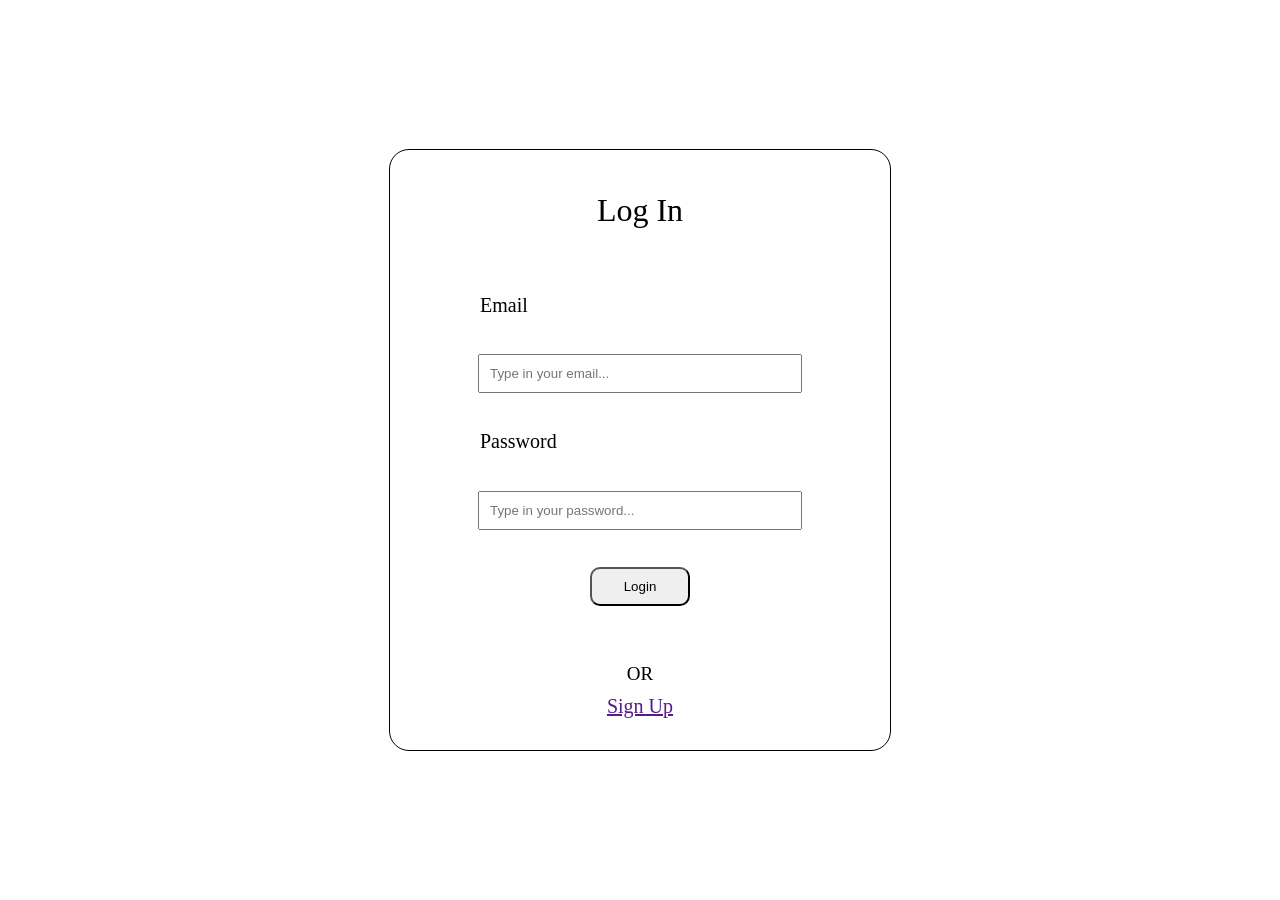
==== code/index.html @ 02879048 "login box created." ====
<!DOCTYPE html>
<html lang="en">
  <head>
    <meta charset="UTF-8">
    <meta name="viewport" content="width=device-width, initial-scale=1.0">
    <meta http-equiv="X-UA-Compatible" content="ie=edge">
    <title>My Website</title>
    <link rel="stylesheet" href="./style.css">
    <link rel="icon" href="./favicon.ico" type="image/x-icon">
  </head>
  <body>
    <main>
    <div class="loginbox">
<div class="loginheadersect">
    <h1 class="loginheader">Log In</h1>
</div>
<div class="inputssect">
    <label for="email">Email</label>
<input name="email" class="emailinput" type="email" placeholder="Type in your email...">
    <label for="password">Password</label>
<input name="password" class="passwordinput" type="password" placeholder="Type in your password...">
<button class="loginbutton">Login</button>
</div>
<div class="diffoption">
    <p class="or">OR</p>
    <a class="signup" href="">Sign Up</a>
</div>
    </div>
    </main>
    <script src="index.js"></script>
  </body>
</html>
---- code/style.css ----
*{
margin: 0;
padding: 0;
}


body{
display: flex;
align-items: center;
justify-content: center;
height: 100vh;
}

.loginbox {
    width: 500px;
    height: 600px;
    border: 1px solid black;
    margin: 0 auto;
border-radius: 20px;
display: grid;
grid-template-rows: 20% 60% 20%; 
}

.loginheadersect {
    display: flex;
    align-items: center;
    justify-content: center;

}

.loginheader {
font-weight: lighter;
}

.inputssect {
    display: flex;
    flex-direction: column;
    row-gap: 30px;
    padding: 20px;
    justify-content: space-around;
}

input {
    padding: 10px;
    width: 300px;
     margin: 0 auto;
}

.loginbutton {
 padding: 10px;
    width: 100px;
    margin: 0 auto;
    border-radius: 10px;
}

label {
    padding-left: 70px;
    font-size: 20px;
}

.diffoption {
    display: flex;
    flex-direction: column;
    align-items: center;
justify-content: center;
row-gap: 10px
}

.signup {
    font-size: 20px;
}


.or {
    font-size: 19px;
}
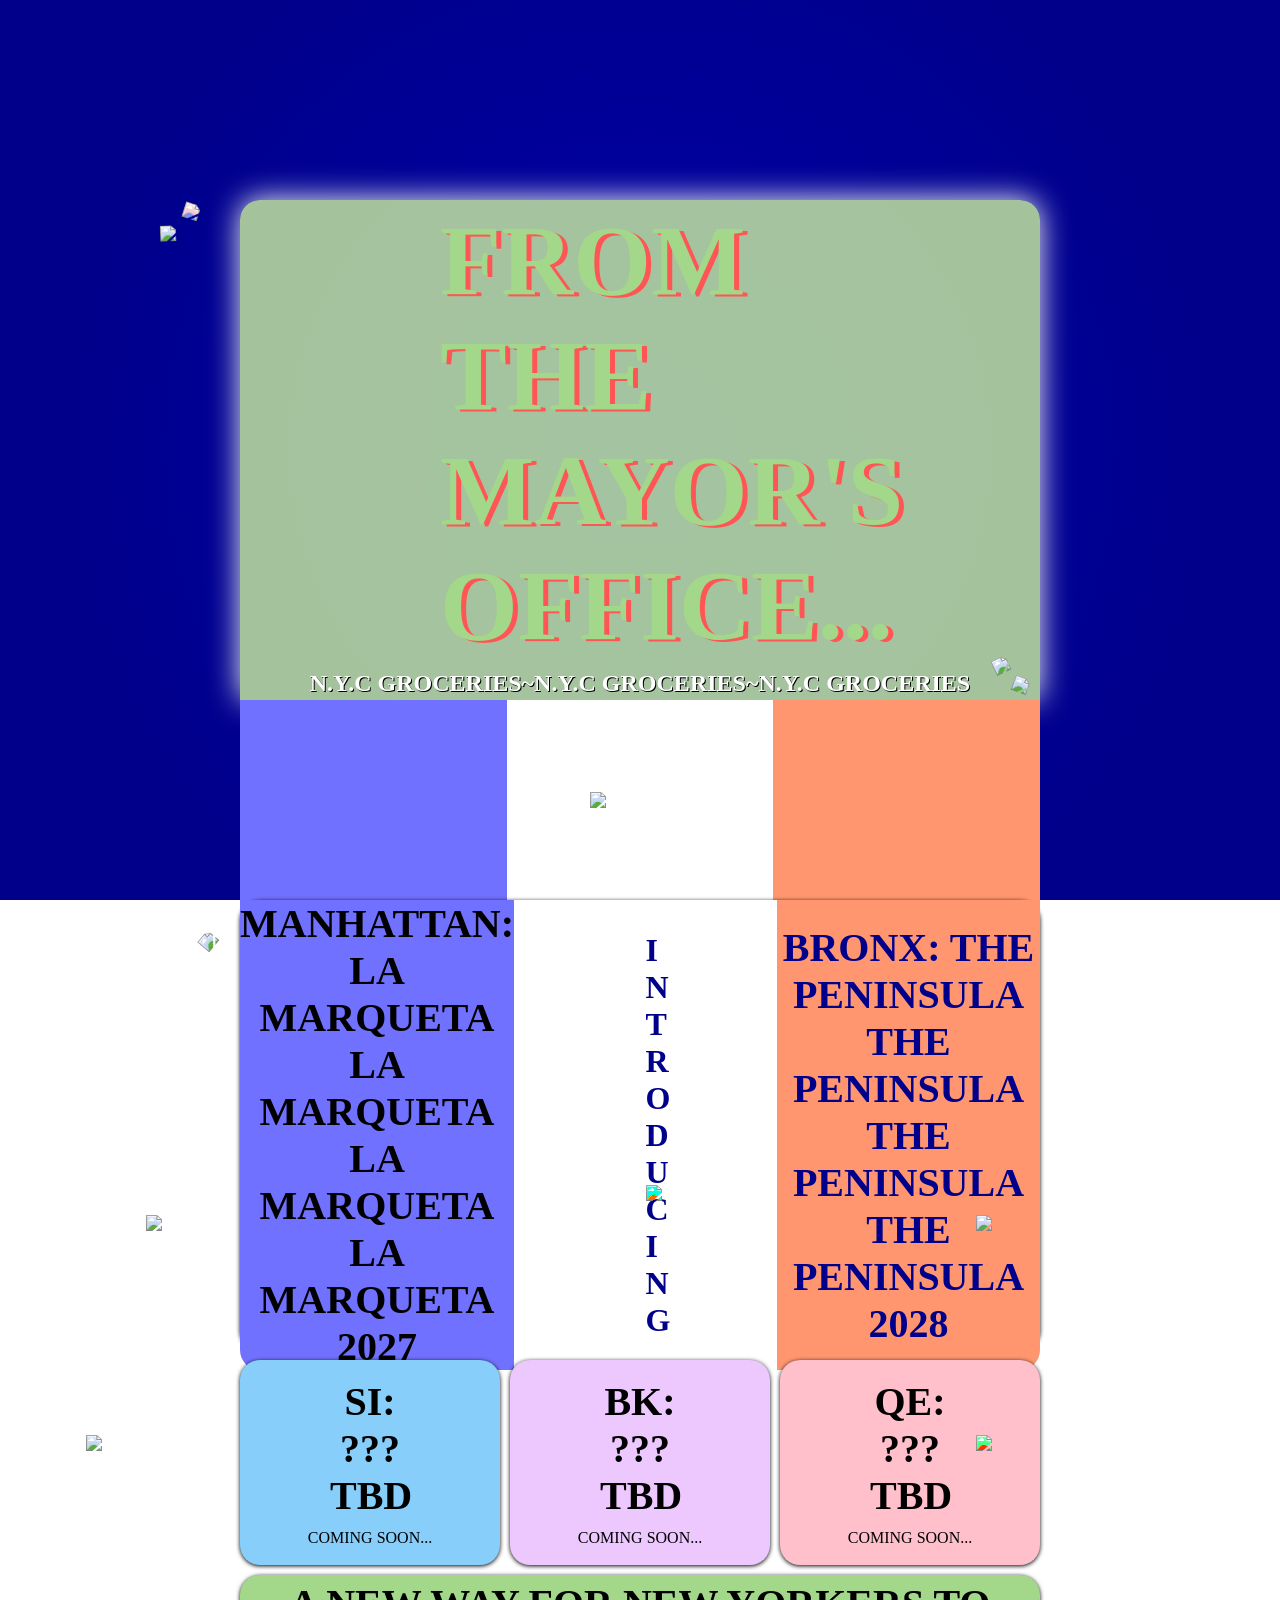
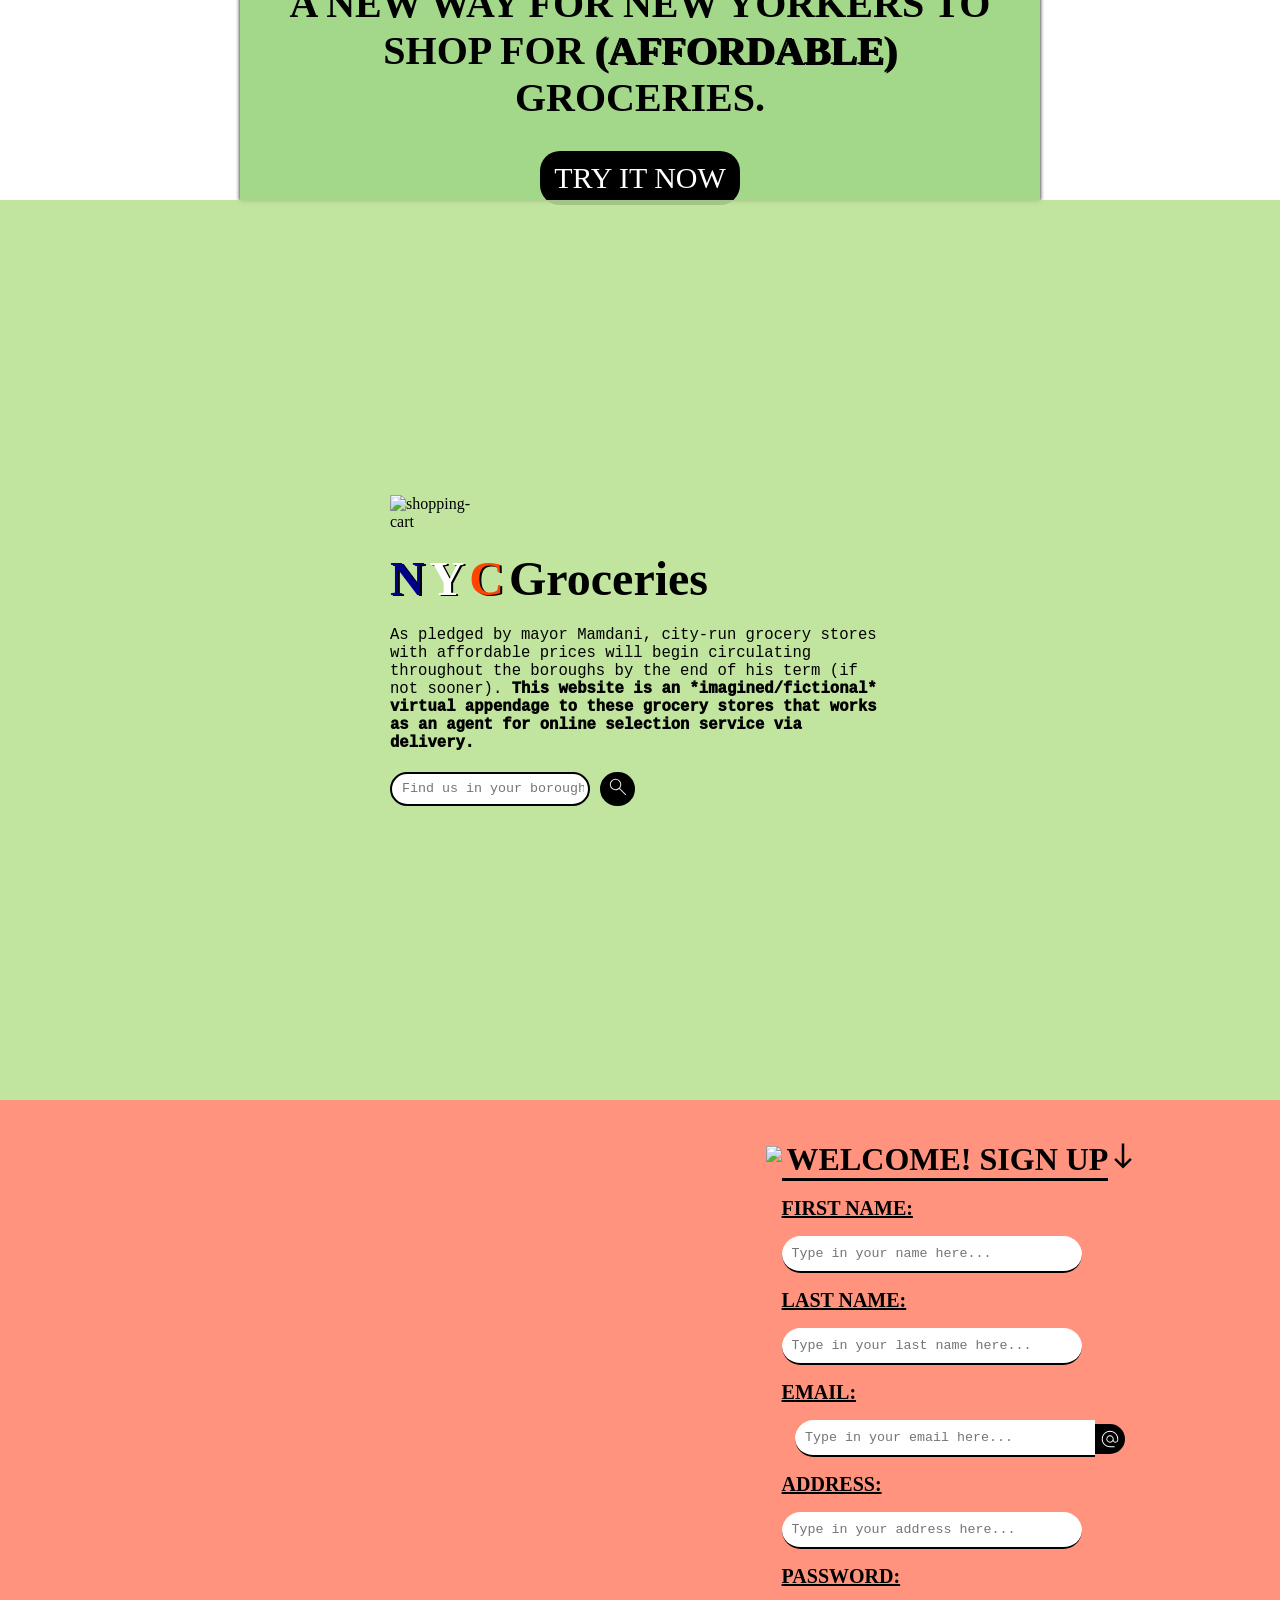
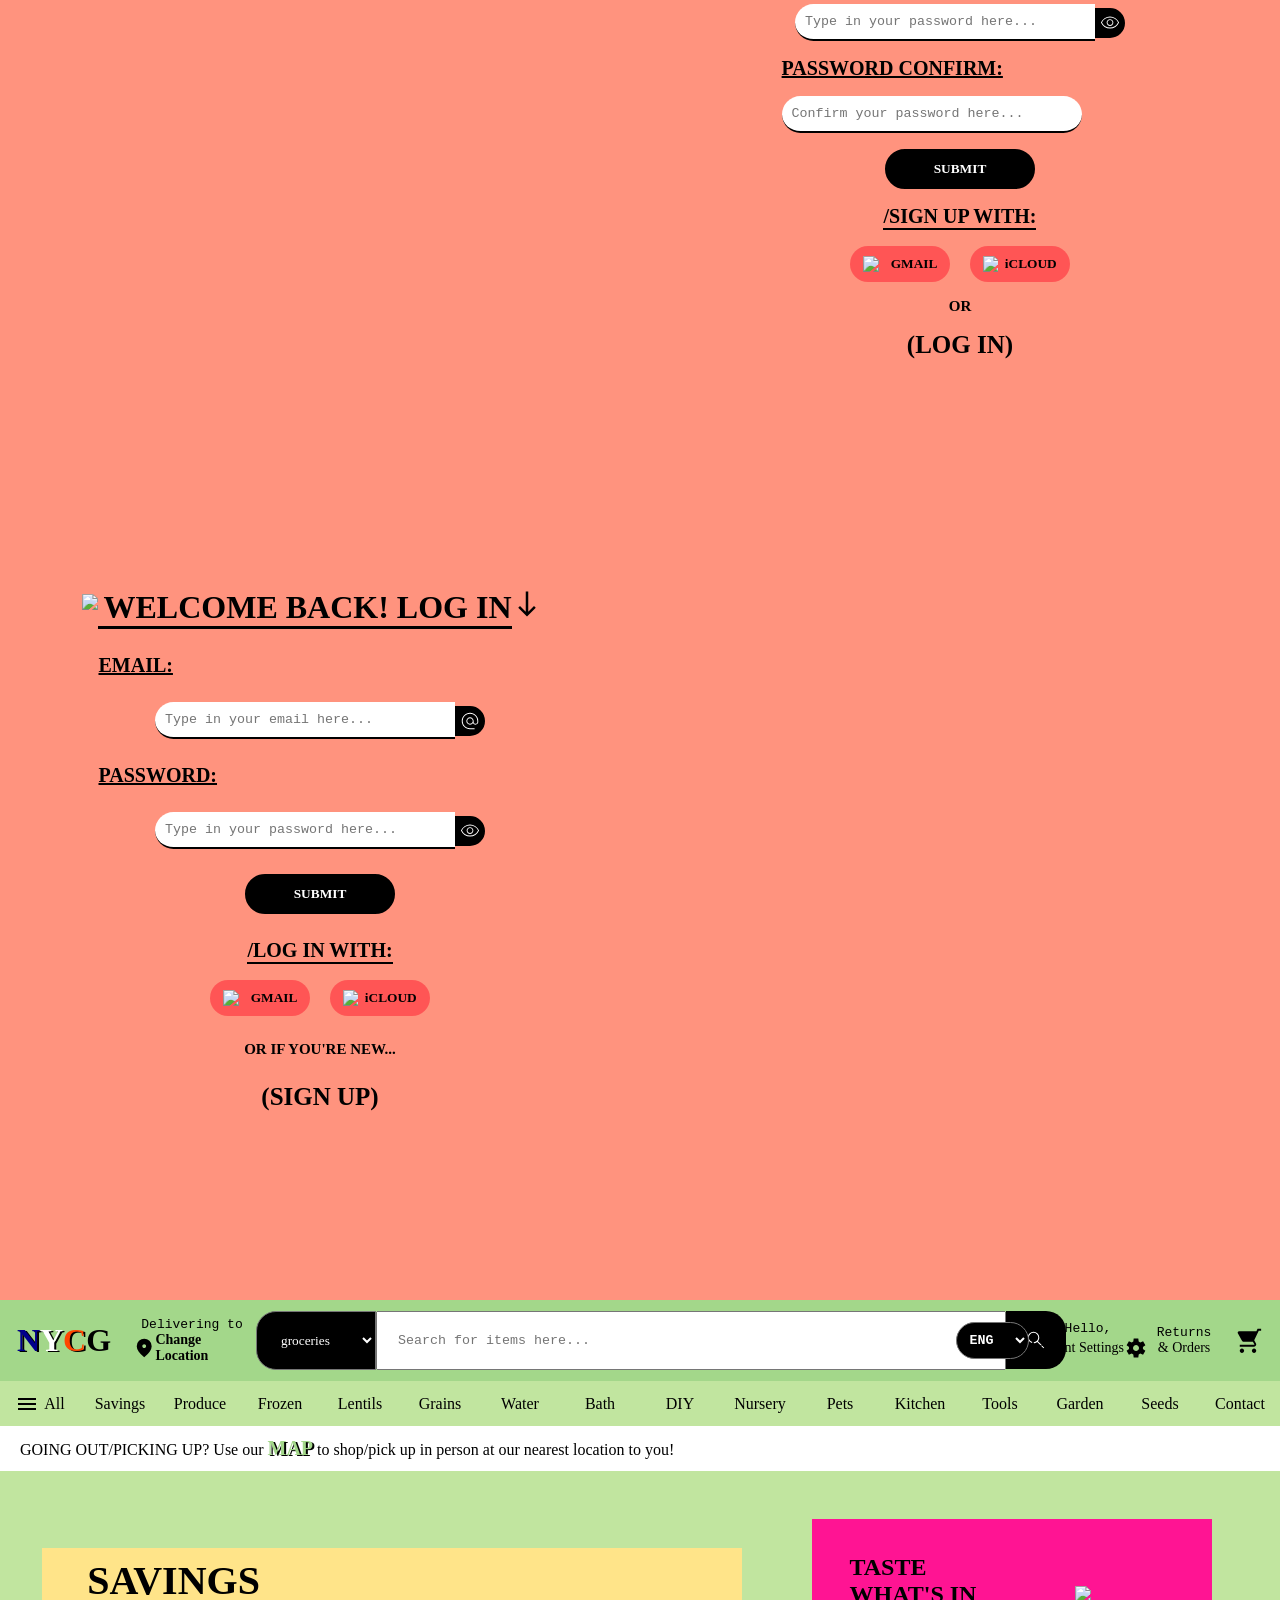
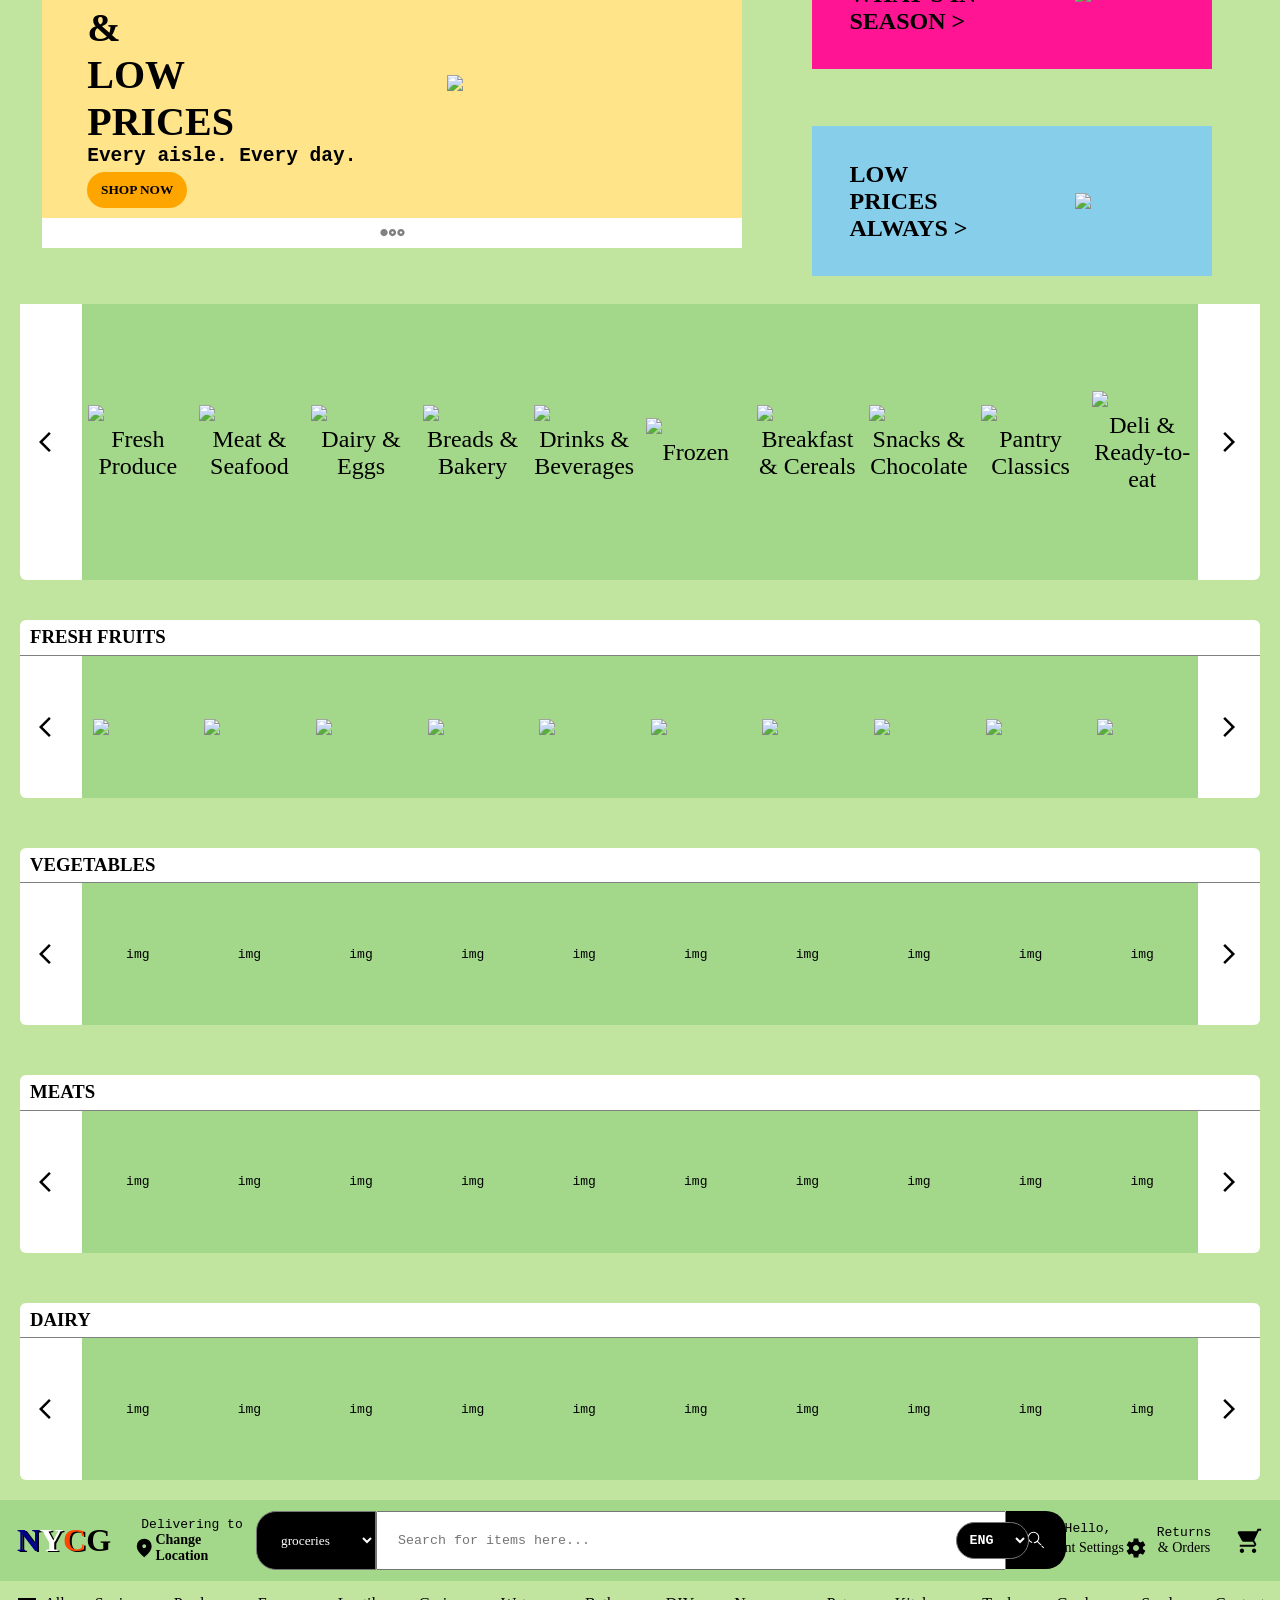
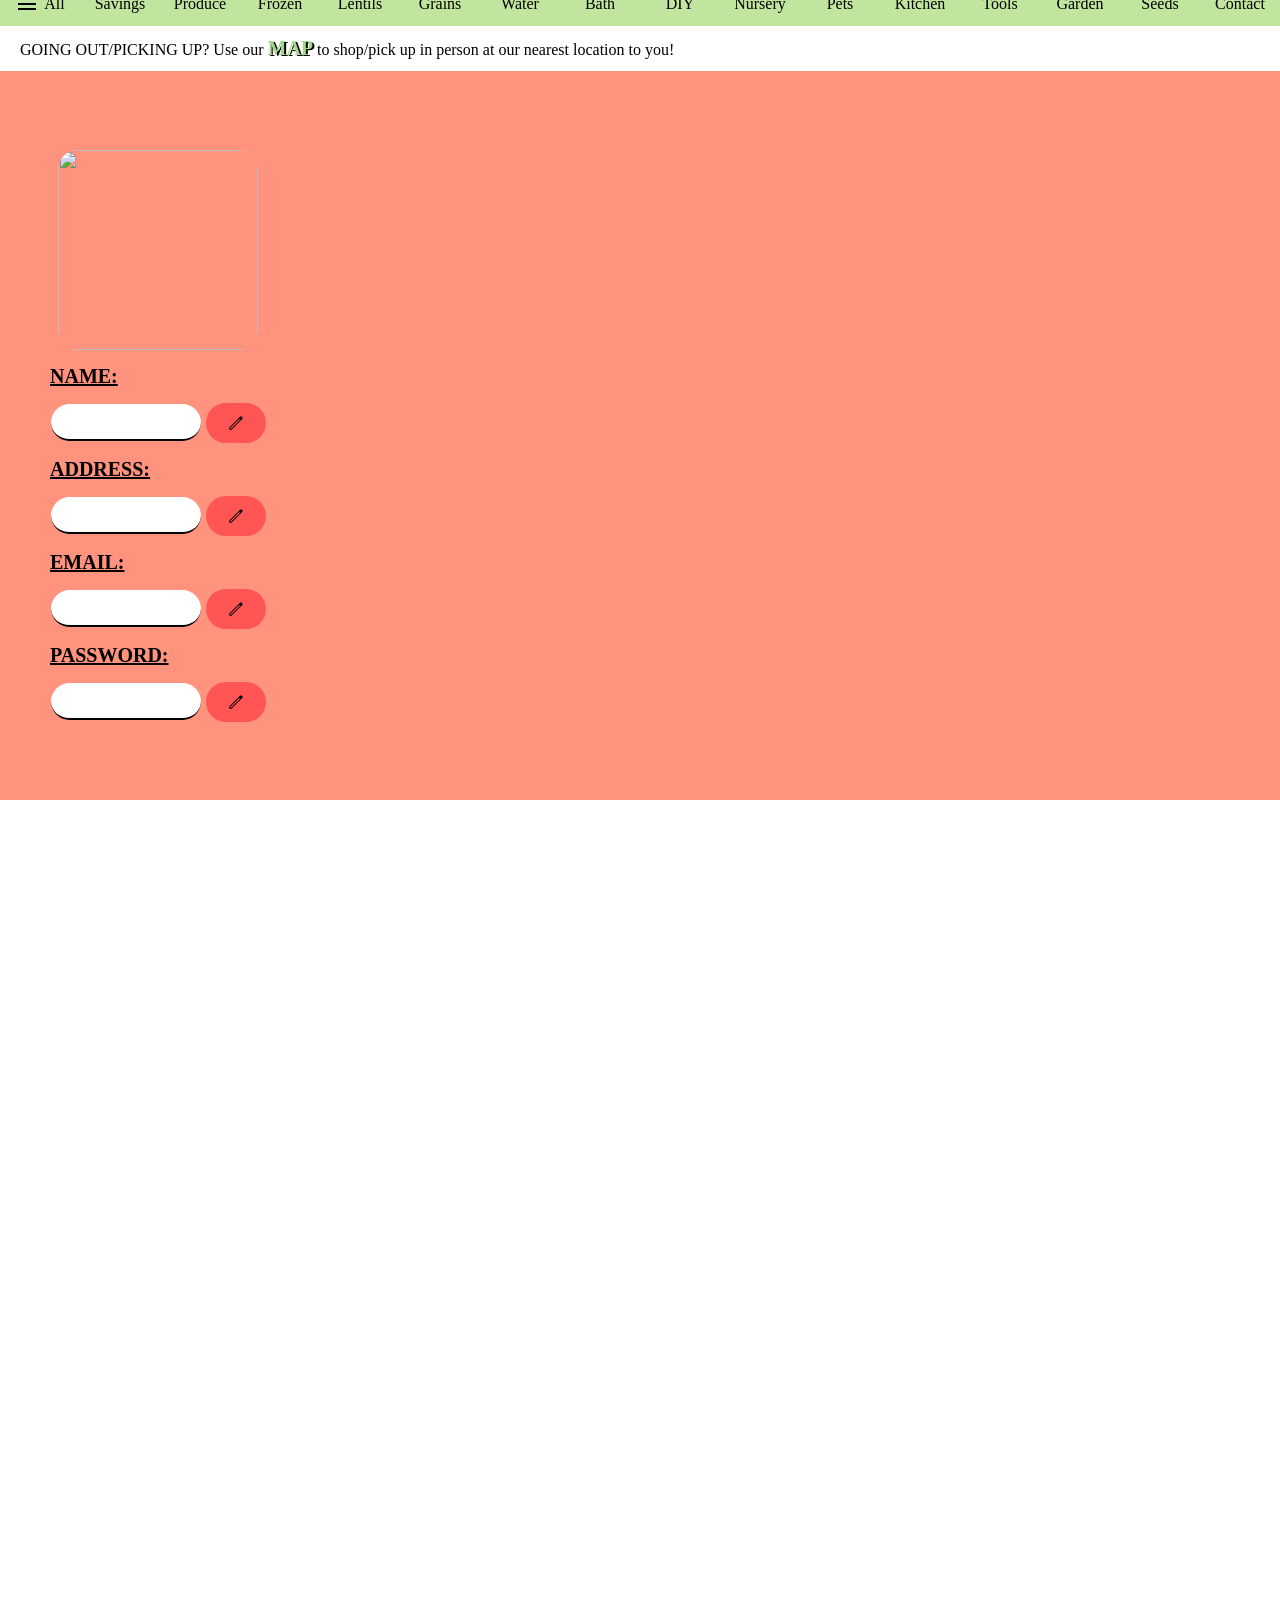
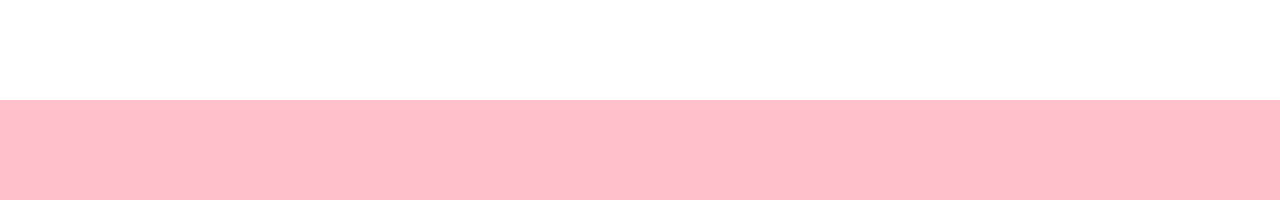
==== commit 04c1911c: "Add files via upload" ====
--- a/code/index.html
+++ b/code/index.html
@@ -1,33 +1,674 @@
-
-<!DOCTYPE html>
-<html lang="en">
-  <head>
-    <meta charset="UTF-8">
-    <meta name="viewport" content="width=device-width, initial-scale=1.0">
-    <meta http-equiv="X-UA-Compatible" content="ie=edge">
-    <title>My Website</title>
-    <link rel="stylesheet" href="./style.css">
-    <link rel="icon" href="./favicon.ico" type="image/x-icon">
-  </head>
-  <body>
-    <main>
-    <div class="loginbox">
-<div class="loginheadersect">
-    <h1 class="loginheader">Log In</h1>
-</div>
-<div class="inputssect">
-    <label for="email">Email</label>
-<input name="email" class="emailinput" type="email" placeholder="Type in your email...">
-    <label for="password">Password</label>
-<input name="password" class="passwordinput" type="password" placeholder="Type in your password...">
-<button class="loginbutton">Login</button>
-</div>
-<div class="diffoption">
-    <p class="or">OR</p>
-    <a class="signup" href="">Sign Up</a>
-</div>
-    </div>
-    </main>
-    <script src="index.js"></script>
-  </body>
-</html>+<!doctype html>
+<html lang="en">
+  <head>
+    <meta charset="UTF-8" />
+    <meta name="viewport" content="width=device-width, initial-scale=1.0" />
+    <meta http-equiv="X-UA-Compatible" content="ie=edge" />
+    <title>NYCGroceries</title>
+    <link rel="icon" type="image/x-icon" href="https://gallery.yopriceville.com/downloadfullsize/send/24280">
+    <link
+      href="https://api.mapbox.com/mapbox-gl-js/v3.20.0/mapbox-gl.css"
+      rel="stylesheet"
+    />
+    <script src="https://api.mapbox.com/mapbox-gl-js/v3.20.0/mapbox-gl.js"></script>
+    <link rel="stylesheet" href="./style.css" />
+    <link rel="icon" href="./favicon.ico" type="image/x-icon" />
+  </head>
+  <body>
+    <div class="landing-page">
+      <div class="stickers">
+      <img src="../assets/emp.png" class="empire">
+      <img src="../assets/stars.png" class="stars">
+            <img src="https://cdn11.bigcommerce.com/s-18e00/images/stencil/500x659/products/13212/25081/14821__66877.1761168335.png?c=2" class="keychain">
+      <img src="../assets/apple.png" class="apple">
+      </div>
+      <div class="basic-stuff">
+<h1 class="basic-stuff-header"> FROM THE MAYOR'S OFFICE...</h1>
+<h2 class="basic-stuff-subheader">N.Y.C GROCERIES~N.Y.C GROCERIES~N.Y.C GROCERIES</h2>
+</div>
+<div class="rainbow">
+  <div class="location1"></div>
+    <div class="location2">
+      <img class="seal" src="https://upload.wikimedia.org/wikipedia/commons/d/d2/Seal_of_NYC.png">
+    </div>
+      <div class="location3"></div>
+</div>
+    </div>
+
+    <div class="locations">
+<div class="locations-div">
+  <div class="toptoptop">
+    <div class="location1info">
+      <div class="location1star"><img src="../assets/star.png" class="sole-star1"></div>
+      <h1 class="lamarquetaheader">MANHATTAN: 
+        LA MARQUETA
+        LA MARQUETA
+        LA MARQUETA
+        LA MARQUETA
+        2027
+      </h1>
+    </div>
+    <div class="white-space">
+      <h1 class="introducinggg">
+        I
+        N
+        T
+        R
+        O
+        D
+        U
+        C
+        I
+        N
+        G
+      </h1>
+      <div class="boroughmaps">
+        <img src="../assets/manhattan.png" class="manhattan">
+        <img src="../assets/bronx.png" class="bronx">
+        <img src="../assets/brooklyn.png" class="brooklyn">
+        <img src="../assets/queens.png" class="queens">
+        <img src="../assets/staten.png" class="staten">
+       <!--- <img src="../assets/star.png" class="star">-->
+      </div>
+    </div>
+    <div class="location2info"><h1 class="peninsulaheader"> BRONX: 
+        THE PENINSULA
+        THE PENINSULA
+        THE PENINSULA
+        THE PENINSULA
+        2028
+      </h1></div>
+  </div>
+  <div class="bottombottombottom">
+    <div class="silocation"><h1 class="siheader">SI: 
+      ???
+      TBD</h1>
+    <p>COMING SOON...</p></div>
+    <div class="bklocation"><h1 class="bkheader">BK:
+      ???
+      TBD
+    </h1>
+  <p>COMING SOON...</p></div>
+    <div class="qulocation"><h1 class="quheader">QE:
+      ???
+      TBD
+    </h1>
+  <p>COMING SOON...</p></div>
+  </div>
+  <div class="fading-to-green">
+<h1 class="newway">A NEW WAY FOR NEW YORKERS TO SHOP FOR <span class="affordable">(AFFORDABLE)</span> GROCERIES.</h1>
+    <button class="mainkey">TRY IT NOW</button>
+  </div>
+</div>
+    </div>
+    <div class="intro">
+      <div class="intro-background">
+      <div class="intro-items">
+       <img alt="shopping-cart" src="https://gallery.yopriceville.com/downloadfullsize/send/24280" class="intro-image">
+        <h1 class="intro-header"><span class="span1">N</span><span class="span2">Y</span><span class="span3">C</span>Groceries</h1>
+        <p class="intro-paragraph">
+          As pledged by mayor Mamdani, city-run grocery stores with affordable prices  
+          will begin circulating throughout the boroughs by the end of his term (if not sooner). 
+         <b>This website
+          is an *imagined/fictional* virtual appendage to these grocery stores that works as an agent for 
+          online selection service via delivery.</b>
+        </p>
+        <div class="inputs">
+        <input class="city-search" type="text" placeholder="Find us in your borough..." />
+        <button type="submit" class="search-button"><svg class="search" xmlns="http://www.w3.org/2000/svg" height="24px" viewBox="0 -960 960 960" width="24px" fill="#e3e3e3"><path d="M779.38-153.85 528.92-404.31q-30 25.54-69 39.54t-78.38 14q-95.92 0-162.58-66.65-66.65-66.66-66.65-162.58 0-95.92 66.65-162.58 66.66-66.65 162.58-66.65 95.92 0 162.58 66.65 66.65 66.66 66.65 162.58 0 41.69-14.77 80.69t-38.77 66.69l250.46 250.47-28.31 28.3ZM381.54-390.77q79.61 0 134.42-54.81 54.81-54.8 54.81-134.42 0-79.62-54.81-134.42-54.81-54.81-134.42-54.81-79.62 0-134.42 54.81-54.81 54.8-54.81 134.42 0 79.62 54.81 134.42 54.8 54.81 134.42 54.81Z"/></svg></button>
+     </div>
+      </div>
+      </div>
+    </div>
+
+    <div class="login-signup">
+      <div class="slide-image1"></div>
+      <div class="login-container">
+        <form class="sign-up">
+          <div class="form-top">
+
+<div class="login-header-div">
+  <img src="../assets/star.png" class="sole-star">
+  <h1 class="signup-header">WELCOME! SIGN UP</h1>
+</div>
+
+<svg class="arrow" xmlns="http://www.w3.org/2000/svg" height="24px" viewBox="0 -960 960 960" width="24px" fill="#e3e3e3"><path d="M480-80 200-360l56-56 184 183v-647h80v647l184-184 56 57L480-80Z"/></svg></div>
+
+<label for="name">FIRST NAME:</label>
+<input class="nameinput" type="text" name="name" placeholder="Type in your name here...">
+
+<label for="last-name">LAST NAME:</label>
+<input class="lastnameinput" type="text" name="name" placeholder="Type in your last name here...">
+
+
+<label for="email">EMAIL:</label>
+
+<div class="password-box">
+<input class="emailinput" type="email" name="name" placeholder="Type in your email here...">
+
+<svg class="eye" xmlns="http://www.w3.org/2000/svg" height="24px" viewBox="0 -960 960 960" width="24px" fill="#e3e3e3"><path d="M480-120q-74.54 0-140.23-28.42-65.69-28.43-114.31-77.04-48.61-48.62-77.04-114.31Q120-405.46 120-480q0-74.54 28.42-140.23 28.43-65.69 77.04-114.31 48.62-48.61 114.31-77.04Q405.46-840 480-840q74.54 0 140.23 28.42 65.69 28.43 114.31 77.04 48.61 48.62 77.04 114.31Q840-554.54 840-480v39.54q0 50.54-34.73 85.5T720-320q-35.77 0-65.23-19.62-29.46-19.61-43.54-52.23-22.85 32.85-57.04 52.35T480-320q-66.85 0-113.42-46.58Q320-413.15 320-480t46.58-113.42Q413.15-640 480-640t113.42 46.58Q640-546.85 640-480v39.54q0 32.92 23.54 56.69Q687.08-360 720-360t56.46-23.77Q800-407.54 800-440.46V-480q0-134-93-227t-227-93q-134 0-227 93t-93 227q0 134 93 227t227 93h200v40H480Zm85-275q35-35 35-85t-35-85q-35-35-85-35t-85 35q-35 35-35 85t35 85q35 35 85 35t85-35Z"/></svg>
+</div>
+
+
+<label for="address">ADDRESS:</label>
+<input class="addressinput" type="address" name="address" placeholder="Type in your address here...">
+
+
+<label for="password">PASSWORD:</label>
+<div class="password-box">
+<input class="passwordinput" type="password" name="password" placeholder="Type in your password here...">
+
+<svg class="eye" xmlns="http://www.w3.org/2000/svg" height="24px" viewBox="0 -960 960 960" width="24px" fill="#e3e3e3"><path d="M583.65-396.53q42.5-42.68 42.5-103.65 0-60.97-42.68-103.47t-103.65-42.5q-60.97 0-103.47 42.68t-42.5 103.65q0 60.97 42.68 103.47t103.65 42.5q60.97 0 103.47-42.68ZM403.5-423.5Q372-455 372-500t31.5-76.5Q435-608 480-608t76.5 31.5Q588-545 588-500t-31.5 76.5Q525-392 480-392t-76.5-31.5ZM243.23-310.73Q136.31-381.46 83.08-500q53.23-118.54 160.04-189.27T479.89-760q129.96 0 236.88 70.73Q823.69-618.54 876.92-500q-53.23 118.54-160.04 189.27T480.11-240q-129.96 0-236.88-70.73ZM480-500Zm207.5 160.5Q782-399 832-500q-50-101-144.5-160.5T480-720q-113 0-207.5 59.5T128-500q50 101 144.5 160.5T480-280q113 0 207.5-59.5Z"/></svg>
+</div>
+
+<label for="password">PASSWORD CONFIRM:</label>
+<input class="passwordconfirminput" type="password" name="password" placeholder="Confirm your password here...">
+
+<button class="submit-button">SUBMIT</button>
+
+<div class="signup-with">
+  <h3 class="signup-with-header">/SIGN UP WITH:</h3>
+  <div class="signup-options">
+    <button class="gmail"><img src="https://upload.wikimedia.org/wikipedia/commons/thumb/7/7e/Gmail_icon_%282020%29.svg/1280px-Gmail_icon_%282020%29.svg.png?_=20221017173631" class="gmail-icon"> GMAIL</button>
+  <button class="icloud"><img src="https://upload.wikimedia.org/wikipedia/commons/f/fa/Apple_logo_black.svg" class="icloud-icon"> iCLOUD</button></div>
+</div>
+
+<h2 class="other">OR</h2>
+<a class="loginoption">(LOG IN)</a>
+
+        </form>
+    </div>
+    </div>
+
+<div class="login-screen">
+     <div class="login-container">
+        <form class="loginform">
+          <div class="form-top">
+            <div class="login-header-div">
+              <img src="../assets/star.png" class="sole-star">
+<h1 class="signup-header">WELCOME BACK! LOG IN</h1>
+</div>
+
+
+<svg class="arrow" xmlns="http://www.w3.org/2000/svg" height="24px" viewBox="0 -960 960 960" width="24px" fill="#e3e3e3"><path d="M480-80 200-360l56-56 184 183v-647h80v647l184-184 56 57L480-80Z"/></svg></div>
+
+
+<label for="email">EMAIL:</label>
+
+<div class="password-box">
+<input class="emailinput" type="email" name="name" placeholder="Type in your email here...">
+
+<svg class="eye" xmlns="http://www.w3.org/2000/svg" height="24px" viewBox="0 -960 960 960" width="24px" fill="#e3e3e3"><path d="M480-120q-74.54 0-140.23-28.42-65.69-28.43-114.31-77.04-48.61-48.62-77.04-114.31Q120-405.46 120-480q0-74.54 28.42-140.23 28.43-65.69 77.04-114.31 48.62-48.61 114.31-77.04Q405.46-840 480-840q74.54 0 140.23 28.42 65.69 28.43 114.31 77.04 48.61 48.62 77.04 114.31Q840-554.54 840-480v39.54q0 50.54-34.73 85.5T720-320q-35.77 0-65.23-19.62-29.46-19.61-43.54-52.23-22.85 32.85-57.04 52.35T480-320q-66.85 0-113.42-46.58Q320-413.15 320-480t46.58-113.42Q413.15-640 480-640t113.42 46.58Q640-546.85 640-480v39.54q0 32.92 23.54 56.69Q687.08-360 720-360t56.46-23.77Q800-407.54 800-440.46V-480q0-134-93-227t-227-93q-134 0-227 93t-93 227q0 134 93 227t227 93h200v40H480Zm85-275q35-35 35-85t-35-85q-35-35-85-35t-85 35q-35 35-35 85t35 85q35 35 85 35t85-35Z"/></svg>
+</div>
+
+
+<label for="password">PASSWORD:</label>
+<div class="password-box">
+<input class="passwordinput" type="password" name="password" placeholder="Type in your password here...">
+
+<svg class="eye" xmlns="http://www.w3.org/2000/svg" height="24px" viewBox="0 -960 960 960" width="24px" fill="#e3e3e3"><path d="M583.65-396.53q42.5-42.68 42.5-103.65 0-60.97-42.68-103.47t-103.65-42.5q-60.97 0-103.47 42.68t-42.5 103.65q0 60.97 42.68 103.47t103.65 42.5q60.97 0 103.47-42.68ZM403.5-423.5Q372-455 372-500t31.5-76.5Q435-608 480-608t76.5 31.5Q588-545 588-500t-31.5 76.5Q525-392 480-392t-76.5-31.5ZM243.23-310.73Q136.31-381.46 83.08-500q53.23-118.54 160.04-189.27T479.89-760q129.96 0 236.88 70.73Q823.69-618.54 876.92-500q-53.23 118.54-160.04 189.27T480.11-240q-129.96 0-236.88-70.73ZM480-500Zm207.5 160.5Q782-399 832-500q-50-101-144.5-160.5T480-720q-113 0-207.5 59.5T128-500q50 101 144.5 160.5T480-280q113 0 207.5-59.5Z"/></svg>
+</div>
+
+<button class="submit-button">SUBMIT</button>
+
+<div class="signup-with">
+  <h3 class="signup-with-header">/LOG IN WITH:</h3>
+  <div class="signup-options">
+    <button class="gmail"><img src="https://upload.wikimedia.org/wikipedia/commons/thumb/7/7e/Gmail_icon_%282020%29.svg/1280px-Gmail_icon_%282020%29.svg.png?_=20221017173631" class="gmail-icon"> GMAIL</button>
+  <button class="icloud"><img src="https://upload.wikimedia.org/wikipedia/commons/f/fa/Apple_logo_black.svg" class="icloud-icon"> iCLOUD</button></div>
+</div>
+
+<h2 class="other">OR IF YOU'RE NEW...</h2>
+<a class="loginoption">(SIGN UP)</a>
+
+        </form>
+    </div>
+      <div class="slide-image2"></div>
+    </div>
+
+
+    <div class="sidebar">
+      <!--sep-->
+<div class="front-search">
+  <div class="front-search-div1">
+    <h1 class="home-header">
+    <span class="span1">N</span><span class="span2">Y</span><span class="span3">C</span><span class="g">G</span>
+ </h1>
+  </div>
+  <div class="front-search-div2">
+    <p class="delivering-to">Delivering to</p><p class="address-output"></p>
+    <div class="location">
+<svg class="location-icon" xmlns="http://www.w3.org/2000/svg" height="24px" viewBox="0 -960 960 960" width="24px" fill="#e3e3e3"><path d="M536.5-503.5Q560-527 560-560t-23.5-56.5Q513-640 480-640t-56.5 23.5Q400-593 400-560t23.5 56.5Q447-480 480-480t56.5-23.5ZM480-80Q319-217 239.5-334.5T160-552q0-150 96.5-239T480-880q127 0 223.5 89T800-552q0 100-79.5 217.5T480-80Z"/></svg><p class="change-location">Change Location</p>
+</div>
+  </div>
+  <div class="front-search-div3">
+    <div class="store-search-inputs">
+      <select class="dropdown">
+        <option>groceries</option>
+      </select>
+      <input type="search" class="search-text" placeholder="Search for items here...">
+      <div class="store-search-button"><svg class="search2" xmlns="http://www.w3.org/2000/svg" height="24px" viewBox="0 -960 960 960" width="24px" fill="#e3e3e3"><path d="M779.38-153.85 528.92-404.31q-30 25.54-69 39.54t-78.38 14q-95.92 0-162.58-66.65-66.65-66.66-66.65-162.58 0-95.92 66.65-162.58 66.66-66.65 162.58-66.65 95.92 0 162.58 66.65 66.65 66.66 66.65 162.58 0 41.69-14.77 80.69t-38.77 66.69l250.46 250.47-28.31 28.3ZM381.54-390.77q79.61 0 134.42-54.81 54.81-54.8 54.81-134.42 0-79.62-54.81-134.42-54.81-54.81-134.42-54.81-79.62 0-134.42 54.81-54.81 54.8-54.81 134.42 0 79.62 54.81 134.42 54.8 54.81 134.42 54.81Z"/></svg></div>
+    </div>
+  </div>
+  <div class="front-search-div4">
+  <select name="language" class="select-language">
+    <option>ENG</option>
+    <option>ESP</option>
+    <option>中文</option>
+    <option>РУС</option>
+    <option>KRE</option>
+    <option>عربي</option>
+  </select>
+  </div>
+  <div class="front-search-div5"><p class="hello">Hello,</p><p class="name-output"></p>
+  <div class="settings"><p class="account-settings">Account Settings</p>
+  <svg class="settings-icon"xmlns="http://www.w3.org/2000/svg" height="24px" viewBox="0 -960 960 960" width="24px" fill="#e3e3e3"><path d="m387.69-100-15.23-121.85q-16.07-5.38-32.96-15.07-16.88-9.7-30.19-20.77L196.46-210l-92.3-160 97.61-73.77q-1.38-8.92-1.96-17.92-.58-9-.58-17.93 0-8.53.58-17.34t1.96-19.27L104.16-590l92.3-159.23 112.46 47.31q14.47-11.46 30.89-20.96t32.27-15.27L387.69-860h184.62l15.23 122.23q18 6.54 32.57 15.27 14.58 8.73 29.43 20.58l114-47.31L855.84-590l-99.15 74.92q2.15 9.69 2.35 18.12.19 8.42.19 16.96 0 8.15-.39 16.58-.38 8.42-2.76 19.27L854.46-370l-92.31 160-112.61-48.08q-14.85 11.85-30.31 20.96-15.46 9.12-31.69 14.89L572.31-100H387.69Zm92.77-260q49.92 0 84.96-35.04 35.04-35.04 35.04-84.96 0-49.92-35.04-84.96Q530.38-600 480.46-600q-50.54 0-85.27 35.04T360.46-480q0 49.92 34.73 84.96Q429.92-360 480.46-360Z"/></svg>
+  </div>
+  </div>
+  <div class="front-search-div6"><p class="returns">Returns</p>
+  <p class="orders">& Orders</p></div>
+  <div class="front-search-div7">
+<svg class="shopping-cart" xmlns="http://www.w3.org/2000/svg" height="24px" viewBox="0 -960 960 960" width="24px" fill="#e3e3e3"><path d="M236.58-118.12q-20.42-20.42-20.42-49.57 0-29.16 20.42-49.58 20.42-20.42 49.57-20.42 29.16 0 49.58 20.42 20.42 20.42 20.42 49.58 0 29.15-20.42 49.57-20.42 20.43-49.58 20.43-29.15 0-49.57-20.43Zm387.69 0q-20.42-20.42-20.42-49.57 0-29.16 20.42-49.58 20.42-20.42 49.58-20.42 29.15 0 49.57 20.42t20.42 49.58q0 29.15-20.42 49.57Q703-97.69 673.85-97.69q-29.16 0-49.58-20.43ZM211.85-790h555.38q24.54 0 37.11 20.89 12.58 20.88 1.2 42.65L677.38-494.31q-9.84 17.31-26.03 26.96-16.2 9.66-35.5 9.66H324l-46.31 84.61q-3.08 4.62-.19 10 2.88 5.39 8.65 5.39h457.69v60H286.15q-40 0-60.11-34.5-20.12-34.5-1.42-68.89l57.07-102.61L136.16-810H60v-60h113.85l38 80Z"/></svg></div>
+</div>
+    <!--sep-->
+<div class="front-header">
+   <div class="front-header-div1">
+    <svg class="hamburger" xmlns="http://www.w3.org/2000/svg" height="24px" viewBox="0 -960 960 960" width="24px" fill="#e3e3e3"><path d="M120-240v-80h720v80H120Zm0-200v-80h720v80H120Zm0-200v-80h720v80H120Z"/></svg>
+    <p class="all">All</p>
+   </div>
+  <div class="front-header-div2"><p class="Savings">Savings</p></div>
+  <div class="front-header-div3"><p class="">Produce</p></div>
+  <div class="front-header-div4"><p class="">Frozen</p></div>
+  <div class="front-header-div5"><p class="">Lentils</p></div>
+  <div class="front-header-div6"><p class="">Grains</p></div>
+  <div class="front-header-div7"><p class="">Water</p></div>
+   <div class="front-header-div8"><p class="">Bath</p></div>
+  <div class="front-header-div9"><p class="">DIY</p></div>
+  <div class="front-header-div10"><p class="">Nursery</p></div>
+  <div class="front-header-div11"><p class="">Pets</p></div>
+  <div class="front-header-div12"><p class="">Kitchen</p></div>
+  <div class="front-header-div13"><p class="">Tools</p></div>
+  <div class="front-header-div14"><p class="">Garden</p></div>
+   <div class="front-header-div15"><p class="">Seeds</p></div>
+  <div class="front-header-div16"><p class="">Contact</p></div>
+
+
+</div>
+    <!--sep-->
+<div class="pickup">
+  <p>GOING OUT/PICKING UP? Use our <span class="map-span">MAP</span> to shop/pick up in person at our nearest location to you!</p>
+</div>
+    <!--sep-->
+<div class="grocery-main-content">
+  <div class="expo">
+    <div class="main-special">
+    <div class="main-image">
+      <div class="main-image-img">
+        <div class="header-div">
+        <h1 class="main-image-header">SAVINGS & LOW PRICES</h1>
+        <h2>Every aisle. Every day.</h2>
+        <button class="shopnow-button">SHOP NOW</button>
+        </div>
+        <img class="fruitsalad" src="../assets/main.png">
+      </div>
+      <div class="sliding-space">
+        <svg class="scroll-content" xmlns="http://www.w3.org/2000/svg" height="24px" viewBox="0 -960 960 960" width="24px" fill="#e3e3e3"><path d="M115-395q-35-35-35-85t35-85q35-35 85-35t85 35q35 35 35 85t-35 85q-35 35-85 35t-85-35Zm113.5-56.5Q240-463 240-480t-11.5-28.5Q217-520 200-520t-28.5 11.5Q160-497 160-480t11.5 28.5Q183-440 200-440t28.5-11.5ZM395-395q-35-35-35-85t35-85q35-35 85-35t85 35q35 35 35 85t-35 85q-35 35-85 35t-85-35Zm113.5-56.5Q520-463 520-480t-11.5-28.5Q497-520 480-520t-28.5 11.5Q440-497 440-480t11.5 28.5Q463-440 480-440t28.5-11.5ZM675-395q-35-35-35-85t35-85q35-35 85-35t85 35q35 35 35 85t-35 85q-35 35-85 35t-85-35Z"/></svg>
+      </div>
+    </div>
+    </div>
+    <div class="more-specials">
+      <div class="special1">
+        <h2 class="special1-header">TASTE WHAT'S IN SEASON ></h2>
+        <img class="cookies" src="../assets/cookies.png"></div>
+          <div class="special2">
+            <h2 class="special1-header">LOW PRICES ALWAYS ></h2>
+        <img class="cookies" src="../assets/sandwich.png">
+          </div>
+    </div>
+  </div>
+  <div class="products">
+    <div class="pro1">
+      
+<svg class="left" xmlns="http://www.w3.org/2000/svg" height="24px" viewBox="0 -960 960 960" width="24px" fill="#e3e3e3"><path d="M400-80 0-480l400-400 71 71-329 329 329 329-71 71Z"/></svg>
+    </div>
+     <div class="pro2">
+       <img class="watermelon" src="../assets/watermelon.png">
+       <h2>Fresh Produce</h2>
+     </div>
+      <div class="pro3">
+          <img class="watermelon" src="../assets/salmon.png">
+       <h2>Meat & Seafood</h2>
+      </div>
+       <div class="pro4">
+          <img class="watermelon" src="../assets/cheese.png">
+       <h2>Dairy & Eggs</h2>
+       </div>
+        <div class="pro5">
+            <img class="watermelon" src="../assets/loaf.png">
+       <h2>Breads & Bakery</h2>
+        </div>
+         <div class="pro6">
+            <img class="watermelon" src="../assets/drink.png">
+       <h2>Drinks & Beverages</h2>
+         </div>
+          <div class="pro7">
+              <img class="watermelon" src="../assets/cone.png">
+       <h2>Frozen</h2>
+          </div>
+           <div class="pro8">
+              <img class="watermelon" src="../assets/waffles.png">
+       <h2>Breakfast & Cereals</h2>
+           </div>
+            <div class="pro9">
+              <img class="watermelon" src="../assets/chocolate.png">
+       <h2>Snacks & Chocolate</h2>  
+            </div>
+             <div class="pro10">
+                <img class="watermelon" src="../assets/spaghetti.png">
+       <h2>Pantry Classics</h2>
+             </div>
+              <div class="pro11">
+                  <img class="watermelon" src="../assets/ham.png">
+       <h2>Deli & Ready-to-eat</h2>
+              </div>
+               <div class="pro12">
+                                  <svg class="right" xmlns="http://www.w3.org/2000/svg" height="24px" viewBox="0 -960 960 960" width="24px" fill="#e3e3e3"><path d="m321-80-71-71 329-329-329-329 71-71 400 400L321-80Z"/></svg>
+               </div>
+  </div>
+</div>
+    </div>
+<div class="sidebar2">
+  <div class="fruits">
+    <div class="fruits-header">
+      <h3 class="fruits-header-content">FRESH FRUITS</h3>
+    </div>
+    <div class="fruits-content">
+       <div class="pro1">
+       <svg class="left" xmlns="http://www.w3.org/2000/svg" height="24px" viewBox="0 -960 960 960" width="24px" fill="#e3e3e3"><path d="M400-80 0-480l400-400 71 71-329 329 329 329-71 71Z"/></svg>
+    </div>
+     <div class="pro2">
+       <img class="fruit-img" src="../assets/banana.png">
+     </div>
+      <div class="pro3">
+         <img class="fruit-img" src="../assets/raspberries.png">
+      </div>
+       <div class="pro4">
+         <img class="fruit-img" src="../assets/kiwi.png">
+       </div>
+        <div class="pro5">
+           <img class="fruit-img" src="../assets/grapes.png">
+        </div>
+         <div class="pro6">
+          <img class="fruit-img" src="../assets/blackberries.png">
+         </div>
+          <div class="pro7">
+             <img class="fruit-img" src="../assets/blueberries.png">
+          </div>
+           <div class="pro8">
+            <img class="fruit-img" src="../assets/cherry.png">
+           </div>
+            <div class="pro9">
+               <img class="fruit-img" src="../assets/melon.png">
+            </div>
+             <div class="pro10">
+               <img class="fruit-img" src="../assets/strawberry.png">
+             </div>
+              <div class="pro11">
+                 <img class="fruit-img" src="../assets/orange.png">
+              </div>
+               <div class="pro12">
+                                  <svg class="right" xmlns="http://www.w3.org/2000/svg" height="24px" viewBox="0 -960 960 960" width="24px" fill="#e3e3e3"><path d="m321-80-71-71 329-329-329-329 71-71 400 400L321-80Z"/></svg>
+               </div>
+    </div>
+  </div>
+  <div class="vegetables">
+     <div class="vegetables-header">
+         <h3 class="vegetables-header-content">VEGETABLES</h3>
+     </div>
+    <div class="vegetables-content">
+       <div class="pro1">
+       <svg class="left" xmlns="http://www.w3.org/2000/svg" height="24px" viewBox="0 -960 960 960" width="24px" fill="#e3e3e3"><path d="M400-80 0-480l400-400 71 71-329 329 329 329-71 71Z"/></svg>
+    </div>
+     <div class="pro2">
+       img
+     </div>
+      <div class="pro3">
+         img
+      </div>
+       <div class="pro4">
+         img
+       </div>
+        <div class="pro5">
+           img
+        </div>
+         <div class="pro6">
+           img
+         </div>
+          <div class="pro7">
+             img
+          </div>
+           <div class="pro8">
+             img
+           </div>
+            <div class="pro9">
+               img
+            </div>
+             <div class="pro10">
+               img
+             </div>
+              <div class="pro11">
+                 img
+              </div>
+               <div class="pro12">
+                                  <svg class="right" xmlns="http://www.w3.org/2000/svg" height="24px" viewBox="0 -960 960 960" width="24px" fill="#e3e3e3"><path d="m321-80-71-71 329-329-329-329 71-71 400 400L321-80Z"/></svg>
+               </div>
+    </div>
+  </div>
+  <div class="meat">
+     <div class="meats-header">
+         <h3 class="meats-header-content">MEATS</h3>
+     </div>
+    <div class="meats-content">
+       <div class="pro1">
+       <svg class="left" xmlns="http://www.w3.org/2000/svg" height="24px" viewBox="0 -960 960 960" width="24px" fill="#e3e3e3"><path d="M400-80 0-480l400-400 71 71-329 329 329 329-71 71Z"/></svg>
+    </div>
+     <div class="pro2">
+       img
+     </div>
+      <div class="pro3">
+         img
+      </div>
+       <div class="pro4">
+         img
+       </div>
+        <div class="pro5">
+           img
+        </div>
+         <div class="pro6">
+           img
+         </div>
+          <div class="pro7">
+             img
+          </div>
+           <div class="pro8">
+             img
+           </div>
+            <div class="pro9">
+               img
+            </div>
+             <div class="pro10">
+               img
+             </div>
+              <div class="pro11">
+                 img
+              </div>
+               <div class="pro12">
+                                  <svg class="right" xmlns="http://www.w3.org/2000/svg" height="24px" viewBox="0 -960 960 960" width="24px" fill="#e3e3e3"><path d="m321-80-71-71 329-329-329-329 71-71 400 400L321-80Z"/></svg>
+               </div>
+    </div>
+  </div>
+  <div class="dairy">
+     <div class="dairy-header">
+         <h3 class="dairy-header-content">DAIRY</h3>
+     </div>
+    <div class="dairy-content">
+       <div class="pro1">
+       <svg class="left" xmlns="http://www.w3.org/2000/svg" height="24px" viewBox="0 -960 960 960" width="24px" fill="#e3e3e3"><path d="M400-80 0-480l400-400 71 71-329 329 329 329-71 71Z"/></svg>
+    </div>
+     <div class="pro2">
+       img
+     </div>
+      <div class="pro3">
+         img
+      </div>
+       <div class="pro4">
+         img
+       </div>
+        <div class="pro5">
+           img
+        </div>
+         <div class="pro6">
+           img
+         </div>
+          <div class="pro7">
+             img
+          </div>
+           <div class="pro8">
+             img
+           </div>
+            <div class="pro9">
+               img
+            </div>
+             <div class="pro10">
+               img
+             </div>
+              <div class="pro11">
+                 img
+              </div>
+               <div class="pro12">
+                 <svg class="right" xmlns="http://www.w3.org/2000/svg" height="24px" viewBox="0 -960 960 960" width="24px" fill="#e3e3e3"><path d="m321-80-71-71 329-329-329-329 71-71 400 400L321-80Z"/></svg>
+               </div>
+    </div>
+  </div>
+</div>
+
+<div class="account">
+<div class="front-search">
+  <div class="front-search-div1">
+    <h1 class="home-header">
+    <span class="span1">N</span><span class="span2">Y</span><span class="span3">C</span><span class="g">G</span>
+ </h1>
+  </div>
+  <div class="front-search-div2">
+    <p class="delivering-to">Delivering to</p><p class="address-output"></p>
+    <div class="location">
+<svg class="location-icon" xmlns="http://www.w3.org/2000/svg" height="24px" viewBox="0 -960 960 960" width="24px" fill="#e3e3e3"><path d="M536.5-503.5Q560-527 560-560t-23.5-56.5Q513-640 480-640t-56.5 23.5Q400-593 400-560t23.5 56.5Q447-480 480-480t56.5-23.5ZM480-80Q319-217 239.5-334.5T160-552q0-150 96.5-239T480-880q127 0 223.5 89T800-552q0 100-79.5 217.5T480-80Z"/></svg><p class="change-location">Change Location</p>
+</div>
+  </div>
+  <div class="front-search-div3">
+    <div class="store-search-inputs">
+      <select class="dropdown">
+        <option>groceries</option>
+      </select>
+      <input type="search" class="search-text" placeholder="Search for items here...">
+      <div class="store-search-button"><svg class="search2" xmlns="http://www.w3.org/2000/svg" height="24px" viewBox="0 -960 960 960" width="24px" fill="#e3e3e3"><path d="M779.38-153.85 528.92-404.31q-30 25.54-69 39.54t-78.38 14q-95.92 0-162.58-66.65-66.65-66.66-66.65-162.58 0-95.92 66.65-162.58 66.66-66.65 162.58-66.65 95.92 0 162.58 66.65 66.65 66.66 66.65 162.58 0 41.69-14.77 80.69t-38.77 66.69l250.46 250.47-28.31 28.3ZM381.54-390.77q79.61 0 134.42-54.81 54.81-54.8 54.81-134.42 0-79.62-54.81-134.42-54.81-54.81-134.42-54.81-79.62 0-134.42 54.81-54.81 54.8-54.81 134.42 0 79.62 54.81 134.42 54.8 54.81 134.42 54.81Z"/></svg></div>
+    </div>
+  </div>
+  <div class="front-search-div4">
+  <select name="language" class="select-language">
+    <option>ENG</option>
+    <option>ESP</option>
+    <option>中文</option>
+    <option>РУС</option>
+    <option>KRE</option>
+    <option>عربي</option>
+  </select>
+  </div>
+  <div class="front-search-div5"><p class="hello">Hello,</p><p class="name-output"></p>
+  <div class="settings"><p class="account-settings">Account Settings</p>
+  <svg class="settings-icon"xmlns="http://www.w3.org/2000/svg" height="24px" viewBox="0 -960 960 960" width="24px" fill="#e3e3e3"><path d="m387.69-100-15.23-121.85q-16.07-5.38-32.96-15.07-16.88-9.7-30.19-20.77L196.46-210l-92.3-160 97.61-73.77q-1.38-8.92-1.96-17.92-.58-9-.58-17.93 0-8.53.58-17.34t1.96-19.27L104.16-590l92.3-159.23 112.46 47.31q14.47-11.46 30.89-20.96t32.27-15.27L387.69-860h184.62l15.23 122.23q18 6.54 32.57 15.27 14.58 8.73 29.43 20.58l114-47.31L855.84-590l-99.15 74.92q2.15 9.69 2.35 18.12.19 8.42.19 16.96 0 8.15-.39 16.58-.38 8.42-2.76 19.27L854.46-370l-92.31 160-112.61-48.08q-14.85 11.85-30.31 20.96-15.46 9.12-31.69 14.89L572.31-100H387.69Zm92.77-260q49.92 0 84.96-35.04 35.04-35.04 35.04-84.96 0-49.92-35.04-84.96Q530.38-600 480.46-600q-50.54 0-85.27 35.04T360.46-480q0 49.92 34.73 84.96Q429.92-360 480.46-360Z"/></svg>
+  </div>
+  </div>
+  <div class="front-search-div6"><p class="returns">Returns</p>
+  <p class="orders">& Orders</p></div>
+  <div class="front-search-div7">
+<svg class="shopping-cart" xmlns="http://www.w3.org/2000/svg" height="24px" viewBox="0 -960 960 960" width="24px" fill="#e3e3e3"><path d="M236.58-118.12q-20.42-20.42-20.42-49.57 0-29.16 20.42-49.58 20.42-20.42 49.57-20.42 29.16 0 49.58 20.42 20.42 20.42 20.42 49.58 0 29.15-20.42 49.57-20.42 20.43-49.58 20.43-29.15 0-49.57-20.43Zm387.69 0q-20.42-20.42-20.42-49.57 0-29.16 20.42-49.58 20.42-20.42 49.58-20.42 29.15 0 49.57 20.42t20.42 49.58q0 29.15-20.42 49.57Q703-97.69 673.85-97.69q-29.16 0-49.58-20.43ZM211.85-790h555.38q24.54 0 37.11 20.89 12.58 20.88 1.2 42.65L677.38-494.31q-9.84 17.31-26.03 26.96-16.2 9.66-35.5 9.66H324l-46.31 84.61q-3.08 4.62-.19 10 2.88 5.39 8.65 5.39h457.69v60H286.15q-40 0-60.11-34.5-20.12-34.5-1.42-68.89l57.07-102.61L136.16-810H60v-60h113.85l38 80Z"/></svg></div>
+</div>
+    <!--sep-->
+<div class="front-header">
+   <div class="front-header-div1">
+    <svg class="hamburger" xmlns="http://www.w3.org/2000/svg" height="24px" viewBox="0 -960 960 960" width="24px" fill="#e3e3e3"><path d="M120-240v-80h720v80H120Zm0-200v-80h720v80H120Zm0-200v-80h720v80H120Z"/></svg>
+    <p class="all">All</p>
+   </div>
+  <div class="front-header-div2"><p class="Savings">Savings</p></div>
+  <div class="front-header-div3"><p class="">Produce</p></div>
+  <div class="front-header-div4"><p class="">Frozen</p></div>
+  <div class="front-header-div5"><p class="">Lentils</p></div>
+  <div class="front-header-div6"><p class="">Grains</p></div>
+  <div class="front-header-div7"><p class="">Water</p></div>
+   <div class="front-header-div8"><p class="">Bath</p></div>
+  <div class="front-header-div9"><p class="">DIY</p></div>
+  <div class="front-header-div10"><p class="">Nursery</p></div>
+  <div class="front-header-div11"><p class="">Pets</p></div>
+  <div class="front-header-div12"><p class="">Kitchen</p></div>
+  <div class="front-header-div13"><p class="">Tools</p></div>
+  <div class="front-header-div14"><p class="">Garden</p></div>
+   <div class="front-header-div15"><p class="">Seeds</p></div>
+  <div class="front-header-div16"><p class="">Contact</p></div>
+</div>
+<div class="pickup">
+  <p>GOING OUT/PICKING UP? Use our <span class="map-span">MAP</span> to shop/pick up in person at our nearest location to you!</p>
+</div>
+<div class="account-management">
+<div class="sidebarr">
+  <img class="profile-picture" src="https://thumbs.dreamstime.com/b/default-profile-picture-avatar-photo-placeholder-vector-illustration-default-profile-picture-avatar-photo-placeholder-vector-189495158.jpg">
+  <label>NAME:</label>
+  <div class="name-edit-div">
+<input type="text" placeholder="">
+<button>
+  
+<svg class="pencil" xmlns="http://www.w3.org/2000/svg" height="24px" viewBox="0 -960 960 960" width="24px" fill="#e3e3e3"><path d="M200-200h43.92l427.93-427.92-43.93-43.93L200-243.92V-200Zm-40 40v-100.77l527.23-527.77q6.15-5.48 13.57-8.47 7.43-2.99 15.49-2.99t15.62 2.54q7.55 2.54 13.94 9.15l42.69 42.93q6.61 6.38 9.04 14 2.42 7.63 2.42 15.25 0 8.13-2.74 15.56-2.74 7.42-8.72 13.57L260.77-160H160Zm600.77-556.31-44.46-44.46 44.46 44.46ZM649.5-649.5l-21.58-22.35 43.93 43.93-22.35-21.58Z"/></svg>
+  
+</button>
+</div>
+
+<label>ADDRESS:</label>
+<div class="address-edit-div">
+<input type="text" placeholder="">
+<button>
+  <svg class="pencil" xmlns="http://www.w3.org/2000/svg" height="24px" viewBox="0 -960 960 960" width="24px" fill="#e3e3e3"><path d="M200-200h43.92l427.93-427.92-43.93-43.93L200-243.92V-200Zm-40 40v-100.77l527.23-527.77q6.15-5.48 13.57-8.47 7.43-2.99 15.49-2.99t15.62 2.54q7.55 2.54 13.94 9.15l42.69 42.93q6.61 6.38 9.04 14 2.42 7.63 2.42 15.25 0 8.13-2.74 15.56-2.74 7.42-8.72 13.57L260.77-160H160Zm600.77-556.31-44.46-44.46 44.46 44.46ZM649.5-649.5l-21.58-22.35 43.93 43.93-22.35-21.58Z"/></svg>
+  
+</button>
+</div>
+
+<label>EMAIL:</label>
+<div class="email-edit-div">
+<input type="text" placeholder="">
+<button>
+  <svg class="pencil" xmlns="http://www.w3.org/2000/svg" height="24px" viewBox="0 -960 960 960" width="24px" fill="#e3e3e3"><path d="M200-200h43.92l427.93-427.92-43.93-43.93L200-243.92V-200Zm-40 40v-100.77l527.23-527.77q6.15-5.48 13.57-8.47 7.43-2.99 15.49-2.99t15.62 2.54q7.55 2.54 13.94 9.15l42.69 42.93q6.61 6.38 9.04 14 2.42 7.63 2.42 15.25 0 8.13-2.74 15.56-2.74 7.42-8.72 13.57L260.77-160H160Zm600.77-556.31-44.46-44.46 44.46 44.46ZM649.5-649.5l-21.58-22.35 43.93 43.93-22.35-21.58Z"/></svg>
+  
+</button>
+</div>
+
+<label>PASSWORD:</label>
+<div class="password-edit-div" aria-placeholder="">
+<input type="text">
+<button>
+  <svg class="pencil" xmlns="http://www.w3.org/2000/svg" height="24px" viewBox="0 -960 960 960" width="24px" fill="#e3e3e3"><path d="M200-200h43.92l427.93-427.92-43.93-43.93L200-243.92V-200Zm-40 40v-100.77l527.23-527.77q6.15-5.48 13.57-8.47 7.43-2.99 15.49-2.99t15.62 2.54q7.55 2.54 13.94 9.15l42.69 42.93q6.61 6.38 9.04 14 2.42 7.63 2.42 15.25 0 8.13-2.74 15.56-2.74 7.42-8.72 13.57L260.77-160H160Zm600.77-556.31-44.46-44.46 44.46 44.46ZM649.5-649.5l-21.58-22.35 43.93 43.93-22.35-21.58Z"/></svg>
+  
+</button>
+</div>
+</div>
+<div class="account-management-info"></div>
+</div> 
+
+</div>
+
+<div class="map-container">
+  <div class="map-search"></div>
+    <div id="map"></div>
+</div>
+        <div class="credits"></div>
+    <script src="./script.js"></script>
+  </body>
+</html>
--- a/code/style.css
+++ b/code/style.css
@@ -1,76 +1,1816 @@
-*{
-margin: 0;
-padding: 0;
-}
-
-
-body{
-display: flex;
-align-items: center;
-justify-content: center;
-height: 100vh;
-}
-
-.loginbox {
-    width: 500px;
-    height: 600px;
-    border: 1px solid black;
-    margin: 0 auto;
-border-radius: 20px;
-display: grid;
-grid-template-rows: 20% 60% 20%; 
-}
-
-.loginheadersect {
-    display: flex;
-    align-items: center;
-    justify-content: center;
-
-}
-
-.loginheader {
-font-weight: lighter;
-}
-
-.inputssect {
-    display: flex;
-    flex-direction: column;
-    row-gap: 30px;
-    padding: 20px;
-    justify-content: space-around;
-}
-
-input {
-    padding: 10px;
-    width: 300px;
-     margin: 0 auto;
-}
-
-.loginbutton {
- padding: 10px;
-    width: 100px;
-    margin: 0 auto;
-    border-radius: 10px;
-}
-
-label {
-    padding-left: 70px;
-    font-size: 20px;
-}
-
-.diffoption {
-    display: flex;
-    flex-direction: column;
-    align-items: center;
-justify-content: center;
-row-gap: 10px
-}
-
-.signup {
-    font-size: 20px;
-}
-
-
-.or {
-    font-size: 19px;
-}+@font-face {
+ font-family: "header-font";
+ src: url("../assets/Bodeg-Regular.ttf");
+}
+
+@font-face {
+ font-family: "american-typewriter";
+ src: url("../assets/american-typewriter.ttf");
+}
+
+* {
+  box-sizing: border-box;
+  margin: 0;
+  padding: 0;
+}
+
+body {
+ display: block;
+}
+
+.stickers {
+position: relative;
+}
+
+.delivering-to {
+font-weight: ;
+}
+
+.empire {
+    width: 150px;
+    position: absolute;
+    filter: hue-rotate(130deg) saturate(1) grayscale(15%);
+    left: -460px;
+    bottom: 10px;
+    transform: rotate(18deg);
+      bottom: -40px;
+        animation: empireanimation 1s infinite;
+}
+
+
+.keychain {
+    width: 110px;
+    position: absolute;
+    right: -480px;
+    bottom: -509px;
+    transform: rotate(20deg);
+     animation: keychainanimation 1s infinite;
+}
+.stars {
+    width: 100px;
+    position: absolute;
+    left: -480px;
+        transform: rotate(-2deg);
+            bottom: -40px;
+            animation: starsanimation 1s infinite;
+}
+
+.apple {
+    width: 80px;
+    transform: rotate(-25deg);
+      position: absolute;
+    right: -430px;
+    bottom: -460px;
+     animation: appleanimation 1s infinite;
+}
+
+
+.mapcontainer {
+ display: none;
+}
+.intro{
+ height: 100vh;
+ width: 100%;
+ display: flex;
+ align-items: center;
+ justify-content: center;
+ background-color: #C1E59F;
+background-image: url("https://api-prod.gothamist.com/images/356438/fill-1200x650%7Cformat-webp%7Cwebpquality-85/");
+background-repeat: no-repeat;
+background-position: left;
+background-size:cover;
+
+}
+
+.locations {
+    height: 100vh;
+    width: 100%;
+display: flex;
+align-items: center;
+justify-content: center;
+background-image: url("../assets/circle.gif");
+background-position: center;
+background-size: cover;
+background-repeat: no-repeat;
+}
+
+.locations-div {
+    width: 800px;
+    height: 100%;
+    display: grid;
+    grid-template-rows: 50% 25% 25%;
+}
+
+.location1info {
+    background-color: rgb(113, 113, 255);
+    border-bottom-left-radius: 20px;
+    border-bottom-right-radius: ;
+    display: flex;
+    align-items: center;
+    justify-content: center;
+}
+
+.location2info {
+    background-color: #ff966f;
+     
+    border-bottom-right-radius: 20px;
+     display: flex;
+    align-items: center;
+    justify-content: center;
+}
+
+
+.white-space {
+    display: flex;
+    align-items: center;
+    justify-content: center;
+    background-color: white;
+}
+.introducinggg {
+    width: 0;
+    font-family: "header-font";
+    color: darkblue;
+
+}
+
+.lamarquetaheader {
+font-size: 40px;
+font-family: "header-font";
+text-align: center;
+color: ;
+text-shadow: 1pxblack;
+}
+
+.boroughmaps {
+    position: relative;
+
+}
+
+.manhattan {
+    position: absolute;
+    width: 200px;
+    left: -500px;
+    top: 80px;
+    filter: saturat(10);
+}
+
+.bronx {
+filter: grayscale(10%) hue-rotate(13deg) saturate();
+width: 200px;
+shadow: ;
+position: absolute;
+ left: 330px;
+    top: 80px;
+}
+
+.brooklyn {
+    width: 200px;
+position: absolute;
+filter: hue-rotate(300deg) grayscale(5%) saturate(10);
+top: 50px;
+
+}
+
+.queens {
+    width: 200px;
+    position: absolute;
+    filter: hue-rotate(270deg) grayscale(5%) saturate(5);
+     left: 330px;
+    top: 300px;
+}
+
+.staten {
+    position: absolute;
+    width: 200px;
+width: 200px;
+    left: -560px;
+    top: 300px;
+}
+
+.star {
+    display: ;
+    width: 100px;
+
+}
+
+.peninsulaheader {
+    font-size: 40px;
+font-family: "header-font";
+text-align: center;
+color: darkblue;
+}
+
+.siheader, .bkheader, .quheader {
+    font-size: 40px;
+font-family: "header-font";
+text-align: center;
+}
+
+.siheader{
+  
+}
+
+.bkheader{
+    
+}
+
+.quheader {
+   
+}
+
+.toptoptop {
+    display: grid;
+    grid-template-columns: 1fr 1fr 1fr;
+    border-radius: 20px;
+        box-shadow: 0px 1px 4px;
+}
+
+.landing-page {
+    height: 100vh;
+    width: 100%;
+    display: flex;
+    align-items: center;
+    justify-content: flex-end;
+    flex-direction: column;
+background: #0000ab;
+background: radial-gradient(circle,rgba(0, 0, 171, 1) 0%, rgba(0, 0, 139, 1) 74%);
+}
+
+.location1 {
+    background-color: #7171ff;
+
+}
+
+.fading-to-green {
+    background-color:#A3D78A;
+    border-top-left-radius: 20px;
+    border-top-right-radius: 20px;
+    display: flex;
+    align-items: center;
+    justify-content: center;
+flex-direction: column;
+gap: 20px;
+   box-shadow: 0px 1px 4px; 
+}
+
+.newway {
+    font-family: "header-font";
+font-size: 40px;
+text-align: center;
+padding: 10px;
+width: 750px;
+}
+
+.mainkey {
+    width: 200px;
+    padding: 10px;
+    font-size: 30px;
+    border: none;
+    border-radius: 20px;
+    background-color: black;
+    color: white;
+    font-family: "header-font";
+}
+
+.mainkey:hover {
+    transform: scale(1.2);
+    color:#FF5555;
+    transition: 0.1s ease-in-out;
+}
+
+.seal {
+    width: 100px;
+    margin: 0 auto;
+
+}
+
+.bottombottombottom {
+    display: grid;
+    grid-template-columns: 1fr 1fr 1fr;
+    padding-top: 10px;
+    padding-bottom: 10px;
+    gap: 10px;
+}
+
+.location1info, .location2info {
+}
+
+.silocation, .bklocation, .qulocation {
+    border-radius: 20px;
+    display: flex;
+    align-items: center;
+    justify-content: center;
+    flex-direction: column;
+ box-shadow: 0px 1px 4px;
+ gap: 10px;
+}
+
+.silocation h1, .bklocation h1, .qulocation h1{
+    width: 80px;
+}
+
+.silocation p, .bklocation p, .qulocation p{
+ font-family: "header-font";
+font-weight: 100;
+
+}
+
+ .silocation:hover, .bklocation:hover, .qulocation:hover {
+    
+transform: scale(1.05);
+    transition: 0.1s ease-in-out;
+}
+
+.silocation {
+    background-color: #87cefa;
+
+}
+
+.bklocation {
+    background-color: #EDC8FF;
+}
+
+.qulocation{
+    background-color: pink;
+}
+
+.location2 {
+    background-color: white;
+display: flex;
+align-items: center;
+justify-content: center;
+}
+
+.location3 {
+    background-color: rgb(255, 150, 111);
+}
+
+.rainbow{
+    width: 800px;
+height: 200px;
+display: grid;
+grid-template-columns: 1fr 1fr 1fr;
+}
+
+.basic-stuff {
+    width: 800px;
+    height: 500px;
+    background-color: rgb(193, 229, 159, 0.85);
+    background-image: url("https://s.yimg.com/ny/api/res/1.2/LDLV2uRHTdZ6eY8rFoNhcQ--/YXBwaWQ9aGlnaGxhbmRlcjt3PTk2MDtoPTY0MDtjZj13ZWJw/https://media.zenfs.com/en/lohud-the-journal-news/294c1479c7f16521203e30ff50b8adbf");
+background-position: center;
+background-size: cover;
+border-top-left-radius: 20px;
+border-top-right-radius: 20px;
+display: flex;
+align-items: center;
+flex-direction: column;
+justify-content: space-around;
+    box-shadow: 0px -1px 30px whitesmoke;
+}
+
+
+.basic-stuff-header {
+    font-family: "header-font";
+    font-size: 40px;
+    width: 400px;
+    margin: 0 auto;
+    color:#A3D78A;
+text-shadow:5px 2px #FF5555;
+    font-size: 100px;
+    max-width: 500px;
+
+}
+
+
+.basic-stuff-subheader {
+     font-family: "header-font";
+    margin: 0 auto;
+    color: white;
+    text-shadow: 1px 1px black;
+}
+
+#map {
+width: 100%;
+height: 100%;
+ margin: 0;
+ padding: 0;
+}
+
+
+.map-container {
+ margin: 0;
+ padding: 0;
+ height: 100vh;
+ width: 100%;
+ display: grid;
+ grid-template-rows: 10% 90%;
+}
+
+.intro-header {
+ text-align: center;
+font-family: "header-font";
+font-size: 45px;
+ display: flex;
+ gap: 5px;
+ font-size: 3rem;
+ font-weight: bold;
+ justify-content: center;
+}
+
+.left,.right {
+    fill: black;
+}
+
+.intro-header span {
+ 
+ animation: bounce 0.7s infinite ease-in-out;
+}
+.intro-header span:nth-child(1) {
+ animation-delay: 0s;
+}
+.intro-header span:nth-child(2) {
+ animation-delay: 0.1s;
+}
+.intro-header span:nth-child(3) {
+ animation-delay: 0.2s;
+}
+.intro-header span:nth-child(4) {
+ animation-delay: 0.3s;
+}
+.intro-header span:nth-child(5) {
+ animation-delay: 0.4s;
+}
+
+.intro-header span:nth-child(6) {
+ animation-delay: 0.5s;
+}
+
+.intro-header span:nth-child(7) {
+ animation-delay: 0.6s;
+}
+
+.intro-header span:nth-child(8) {
+ animation-delay: 0.7s;
+}
+
+.intro-header span:nth-child(9) {
+ animation-delay: 0.8s;
+}
+
+.intro-header span:nth-child(10) {
+ animation-delay: 0.9s;
+}
+@keyframes bounce {
+ 0%, 100% {
+ transform: translateY(0);
+ }
+ 50% {
+ transform: translateY(-15px);
+ }
+}
+
+.intro-paragraph {
+ width: 500px;
+ font-family: monospace;
+ border-image: url("https://upload.wikimedia.org/wikipedia/commons/c/c0/Dog_Paw_Print.png");
+ font-size: larger;
+}
+
+b {
+    font-weight: 1000;
+}
+
+
+
+.intro-image {
+ width: 100px;
+ filter: saturate(1.1);
+}
+
+.intro-image:hover {
+ animation: 3s pets infinite;
+ transition: 4s ease-in-out;
+}
+
+@keyframes pets {
+0% {
+ transform: rotate(0deg);
+}
+25% {
+ transform: rotate(-15deg);
+}
+50% {
+ transform: rotate(15deg);
+}
+75% {
+ transform: rotate(-15deg);
+}
+100% {
+transform: rotate(0deg);
+}
+}
+
+.search-button {
+ padding: 1px;
+ border-radius: 1000px;
+ width: 35px;
+ font-family: monospace;
+ background-color: black;
+ border: 2px solid black;
+}
+
+.search-button:hover {
+ transform: scale(1.1);
+ transition: 0.09s ease-in-out ;
+
+}
+
+.search:hover {
+fill: #FF5555;
+}
+
+.city-search {
+ padding: 4px;
+ border-radius: 20px;
+ font-family: monospace;
+ width: 200px;
+ border: 2px solid black;
+ padding-left: 10px;
+}
+
+.intro-items {
+ display: flex;
+ align-items: baseline;
+ flex-direction: column;
+ row-gap: 20px;
+
+}
+
+.intro-background {
+ height: 100%;
+ width: 100%;
+ display: flex;
+ justify-content: center;
+ align-items: center;
+ background-image: url("");
+background-position: center;
+background-size: cover;
+background-repeat: no-repeat;
+background-color: rgb(193, 229, 159, 0.85);
+}
+
+.inputs {
+ display: flex;
+ flex-direction: row;
+ column-gap:10px;
+}
+
+.paw {
+ width: 15px;
+}
+
+.login-signup {
+ margin: 0;
+ padding: 0;
+ height: 100vh;
+ width: 100%;
+ background-color: #FF937E;
+ display: grid;
+ grid-template-columns: 50% 50%;
+
+}
+
+.login-screen {
+    margin: 0;
+ padding: 0;
+ height: 100vh;
+ width: 100%;
+ background-color: #FF937E;
+ display: grid;
+ grid-template-columns: 50% 50%;
+
+}
+
+.sidebar {
+ width: 100%;
+ height: 100vh;
+ background-color: #C1E59F;
+ display: grid;
+ grid-template-rows: 9% 5% 5% 81%;
+ margin: 0 auto;
+ padding: 0 auto;
+}
+
+.home-header {
+    font-family: "header-font";
+}
+
+/*.credits {
+ margin: 0;
+ padding: 0;
+ height: 100vh;
+ width: 100%;
+ background-color: lightpink;
+ display: flex;
+ justify-content: flex-end;
+ align-items: center;
+}*/
+
+.loginbox {
+ width: 450px;
+ height: 630px;
+ border: 2px solid black;
+ margin: 0 auto;
+border-radius: 20px;
+display: grid;
+grid-template-rows: 20% 60% 20%; 
+background-color: #FF937E;
+box-shadow: 8px 10px black;
+ font-family: monospace;
+}
+
+.sign-up{
+    display: flex;
+    justify-content: space-around;
+    align-items: space-around;
+    flex-direction: column;
+    gap: 16px;
+}
+
+.loginheadersect {
+ display: flex;
+ align-items: center;
+ justify-content: center;
+
+}
+
+.main-image-img {
+    background-color: #ffe489;
+    display: flex;
+    align-items: center;
+    justify-content: space-around;
+}
+
+.main-image-header {
+font-family: "header-font";
+color: black;
+font-size: 40px;
+width: 100px;
+}
+
+.fruitsalad {
+    width: 250px;
+    filter: ;
+}
+
+.cookies {
+    width: 100px;
+}
+
+.shopnow-button {
+    background-color: orange;
+    border: none;
+    border-radius: 20px;
+    padding: 10px;
+    margin-top: 5px;
+font-family: "header-font";
+width: 100px;
+font-weight: bolder;
+}
+
+.sliding-space {
+    background-color: white;
+    display: flex;
+    align-items: center;
+    justify-content: center;
+}
+
+
+.loginheader {
+font-family: "header-font";
+font-size: 40px;
+width: 350px;
+border-bottom: 3px solid black;
+}
+
+.inputssect {
+ display: flex;
+ flex-direction: column;
+ row-gap: 30px;
+ padding: 20px;
+ justify-content: space-around;
+}
+
+.emailinput, .passwordinput {
+ padding: 10px;
+ width: 300px;
+ border-top-left-radius: 20px;
+border-top: none;
+ border-left: none;
+ border-right: none;
+ border-bottom: 2px solid black;
+ font-family: monospace;
+ border-top-left-radius: 20px;
+ border-bottom-left-radius: 20px;
+}
+
+.nameinput, .lastnameinput, .addressinput, .passwordconfirminput{
+     padding: 10px;
+ width: 300px;
+border-top: none;
+ border-left: none;
+ border-right: none;
+ border-bottom: 2px solid black;
+ font-family: monospace;
+ border-radius: 20px;
+}
+
+.signup-with{
+    display: flex;
+    flex-direction: column;
+    gap: 16px;
+}
+
+.signup-with-header {
+    text-align: center;
+    font-size: 20px;
+    border-bottom: 2px solid black;
+    width: fit-content;
+    margin: 0 auto;
+}
+
+.passwordinput {
+ padding: 10px;
+ width: 300px;
+border-top: none;
+ border-left: none;
+ border-right: none;
+ border-bottom: 2px solid black;
+ font-family: monospace;
+}
+
+.submit-button {
+ padding: 10px;
+ width: 150px;
+ margin: 0 auto;
+ border-radius: 10px;
+ border-radius: 20px;
+ border: 2px solid black;
+ font-family: monospace;
+ background-color: black;
+ color: white;
+ font-weight: bolder;
+ font-family: "header-font";
+}
+
+.submit-button:hover{
+ transform: scale(1.1);
+ color: #FF5555;
+ transition: 0.1s ease-in-out;
+}
+
+label {
+ font-size: 20px;
+}
+
+.diffoption {
+ display: flex;
+ flex-direction: column;
+ align-items: center;
+justify-content: center;
+row-gap: 10px
+}
+
+.signup {
+ font-size: 20px;
+ font-family: "header-font";
+ font-style: ;
+ text-decoration: none;
+ font-display: auto;
+ font-size: 25px;
+ color: black;
+ color: black;
+ padding: 10px;
+ border-radius: 20px;
+ font-weight: bolder;
+
+}
+
+
+.signup:hover {
+ color: crimson;
+}
+
+.or {
+ font-size: 19px;
+}
+
+.eye {
+background-color: black;
+fill: white;
+ width: 30px;
+ height: 30px;
+
+ border: 2px solid black;
+border-top-right-radius: 20px;
+border-bottom-right-radius: 20px;
+ padding: 2px;
+}
+
+/*.eye:hover {
+background-color: black;
+fill: white;
+border-radius: 100px;
+padding: 2px;
+transition: 0.1s ease-in-out;
+}*/
+
+.password-box {
+ display: flex;
+justify-content: center;
+ margin: 0 auto;
+ align-items: center;
+}
+
+.arrow {
+    fill: black;
+    width: 30px;
+    height: 30px;
+}
+
+.form-top {
+    display: flex;
+
+}
+
+.span1 {
+ color: darkblue;
+
+}
+
+.span2 {
+ color: white;
+}
+
+.span3 {
+ color: orangered;
+}
+
+span {
+ text-shadow: 2px 1px black;
+}
+
+.login-container {
+ display: flex;
+ align-items: center;
+ justify-content: space-evenly;
+ flex-direction: column;
+}
+
+.signup-header {
+    font-family: "header-font";
+    border-bottom: 3px solid black;
+   
+    padding-left: 5px;
+
+    width: fit-content;
+}
+
+.gmail-icon {
+    width: 23px;
+
+}
+
+.gmail {
+    border-radius: 100px;
+    padding: 10px;
+    display: flex;
+    align-items: center;
+    justify-content: space-around;
+width: 100px;
+border: none;
+font-family: monospace;
+background-color:#FF5555;
+font-weight: bolder;
+ border: 0px solid black;
+   font-family: "header-font";
+}
+
+.icloud {
+    border-radius: 100px;
+    padding: 10px;
+    display: flex;
+    align-items: center;
+    justify-content: space-around; 
+    width: 100px;
+    border: none;
+    background-color:#FF5555;
+    border: 0px solid black;
+    font-weight: bolder;
+    font-family: monospace;
+    font-family: "header-font";
+}
+
+.gmail:hover, .icloud:hover {
+    box-shadow: -2px 4px black;
+    transition: 0.1s ease-in-out;
+}
+
+.loginoption:hover {
+    color:darkblue;
+    transform: scale(1.1);
+    transition: 0.1s ease-in-out;
+}
+
+.icloud-icon {
+    width: 15px;
+}
+
+.signup-options {
+    display: flex;
+     
+    justify-content: center;
+    align-items: center;
+    flex-direction: row;
+    gap: 20px;
+
+}
+
+.other {
+    text-align: center;
+    font-family: "header-font";
+    font-size: 15px;
+}
+
+.loginoption{
+    font-family: "header-font";
+    font-size: 25px;
+    text-align: center;
+    font-weight: bolder;
+}
+
+.slide-image1 {
+ background-image: url("https://thumbs.6sqft.com/wp-content/uploads/2026/04/15093818/la-marqueta-2026-2.jpg?w=1560&format=webp");
+ background-position: center;
+ background-repeat: no-repeat;
+ background-size: cover;
+}
+
+.slide-image2 {
+     background-image: url("https://www.nyc.gov/content/dam/nycgov/mayors-office/images/press-releases/2026/04/mayor-mamdani-announces-la-marqueta-as-first-site-identified-for--1.jpg");
+ background-position: center;
+ background-repeat: no-repeat;
+ background-size: cover;
+}
+
+.front-search {
+ display: grid;
+ grid-template-columns: 10% 10% 55% 5% 10% 5% 5%;
+ background-color: #A3D78A;
+}
+
+.front-search-div1, .front-search-div2, .front-search-div3, .front-search-div4, .front-search-div5, .front-search-div6 {
+border-right: px solid lightgray;
+display: flex;
+align-items: center;
+justify-content: center;
+font-family: monospace;
+}
+
+.front-search-div1:hover, .front-search-div2:hover, .front-search-div3:hover, .front-search-div4:hover, .front-search-div5:hover, .front-search-div6:hover, .front-search-div7:hover {
+background-color: #C1E59F;
+}
+
+.g {
+    text-shadow: none;
+    transform: rotate(20deg);
+}
+
+.front-search-div2 {
+    display: flex;
+    flex-direction: column;
+padding: 5px;
+}
+
+.location, .settings {
+    display: flex;
+    align-items: center;
+}
+
+.location-icon, .settings-icon {
+    fill: black;
+
+}
+
+select, option {
+    font-family: "header-font";
+}
+
+.change-location {
+    font-weight: bolder;
+    font-family: "header-font";
+    font-size: 14px;
+}
+
+.front-search-div5{
+    display: flex;
+    flex-direction: column;
+}
+
+.account-settings {
+    font-family: "header-font";
+    font-size: 14px;
+}
+
+.front-search-div6 {
+    display: flex;
+    flex-direction: column;
+}
+
+.front-search-div7 {
+
+}
+
+.shopping-cart {
+    fill: black;
+    width: 30px;
+    height: 30px;
+    transform: scaleX(-1);
+}
+
+.orders {
+    font-family: "header-font";
+    font-size: 14px;
+}
+
+
+.front-search-div7 {
+ display: flex;
+align-items: center;
+justify-content: center;
+font-family: monospace;
+}
+
+.front-header {
+ border-bottom: 0px solid black;
+ display: grid;
+ grid-template-columns: 6.25% 6.25% 6.25% 6.25% 6.25% 6.25% 6.25% 6.25% 6.25% 6.25% 6.25% 6.25% 6.25% 6.25% 6.25% 6.25%;
+}
+
+.front-header-div1, .front-header-div2, .front-header-div3, .front-header-div4, .front-header-div5, .front-header-div6, .front-header-div7, .front-header-div8, .front-header-div9, .front-header-div10, .front-header-div11, .front-header-div12, .front-header-div13, .front-header-div14, .front-header-div15 {
+border-right: 0px solid black;
+display: flex;
+align-items: center;
+justify-content: center;
+font-family: monospace;
+}
+
+.front-header-div1 {
+    display: flex;
+    flex-direction: row;
+    gap: 5px;
+    align-items: center;
+    justify-content: center;
+}
+
+.front-header p {
+    font-family: "header-font";
+}
+
+.scroll-content {
+    transform: scaleX(-1);
+    fill: gray;
+    width: 29px;
+    height: 29px;
+}
+
+.front-header p:hover {
+    transform: scale(1.1);
+    transition: 0.1s ease-in-out;
+}
+
+.all {
+    font-family: "header-font";
+}
+
+.hamburger {
+    fill: black;
+}
+
+.front-header-div16 {
+ display: flex;
+align-items: center;
+justify-content: center;
+font-family: monospace;
+}
+
+.pickup {
+ border-bottom: px solid black;
+ background-color: white;
+ font-family: "header-font";
+ display: flex;
+ align-items: center;
+ padding-left: 20px;
+}
+
+.grocery-main-content {
+ display: grid;
+ grid-template-rows: 60% 40%;
+ padding: 20px;
+}
+
+.main-image {
+ width: 700px;
+ height: 300px;
+ border: 0px solid black;
+ display: grid;
+grid-template-rows: 90% 10%;
+font-family: monospace;
+}
+
+.watermelon {
+    width: 100px;
+}
+
+.expo {
+ display: grid;
+ grid-template-columns: 60% 40%;
+}
+
+.main-special {
+ display: flex;
+ align-items: center;
+ justify-content: center;
+}
+
+.special1, .special2 {
+ width: 400px;
+ height: 150px;
+ border: px solid black;
+display: flex;
+align-items: center;
+justify-content: space-around;
+font-family: monospace;
+
+}
+
+.special1 {
+    background-color: deeppink;
+}
+
+.special2 {
+    background-color: skyblue;
+
+}
+
+.special1-header {
+    font-family: "header-font";
+    width: 150px;
+}
+
+.more-specials {
+ display: flex;
+ align-items: center;
+ flex-direction: column;
+ justify-content: space-around;
+}
+
+.products {
+ display: grid;
+ grid-template-columns: 5% 9% 9% 9% 9% 9% 9% 9% 9% 9% 9% 5%;
+
+ border-radius: 6px;
+ background-color: #A3D78A;
+
+}
+
+.pro1, .pro2, .pro3, .pro4, .pro5, .pro6, .pro7, .pro8, .pro9, .pro10, .pro11 {
+
+ display: flex;
+ align-items: center;
+ justify-content: center;
+ font-family: monospace;
+ flex-direction: column;
+ gap: 5px;
+}
+
+.pro1 {
+    background-color: white;
+    border-bottom-left-radius: 6px;
+}
+
+.pro12 {
+    background-color: white;
+    border-bottom-right-radius: 6px;
+}
+
+.products h2 {
+    font-family:"header-font";
+    font-weight: 100;
+    text-align: center;
+}
+
+.pro12 {
+ display: flex;
+ align-items: center;
+ justify-content: center;
+font-family: monospace;
+}
+
+
+.login-slide-header {
+ font-family: "header-font";
+ text-align: ;
+ width:400px;
+ margin: 0 auto;
+ border-left: 6px solid black;
+ height: 91px;
+ padding: 2px;
+}
+
+
+.loginform {
+display: flex;
+    justify-content: space-around;
+    align-items: space-around;
+    flex-direction: column;
+    gap: 25px;
+}
+
+.anywhere {
+ border-bottom: 6px solid black;
+ font-weight: ;
+ text-shadow: none;
+ padding-bottom: 2px;
+}
+ label {
+ text-decoration: underline;
+ font-weight: bolder;
+ font-family: "header-font";
+ }
+
+ .sidebar2 {
+ width: 100%;
+ height: 100vh;
+ background-color: #C1E59F;
+ display: grid;
+ grid-template-rows: 1fr 1fr 1fr 1fr;
+ row-gap: 10px;
+ margin: 0 auto;
+
+ }
+
+.fruits, .vegetables, .meat, .dairy {
+ border: 0px solid black;
+ margin: 20px;
+ border-radius: 10px;
+ background-color: #A3D78A;
+}
+
+.sol {
+ width: 30px;
+ margin-right: ;
+ filter: saturate(4);
+}
+
+.sol:hover {
+ animation: 3s sol infinite;
+ transition: 4s ease-in-out;
+}
+
+@keyframes sol {
+ 0% {
+ transform: rotate(0deg);
+}
+25% {
+ transform: rotate(-15deg);
+}
+50% {
+ transform: rotate(15deg);
+}
+75% {
+ transform: rotate(-15deg);
+}
+100% {
+transform: rotate(0deg);
+}
+}
+
+.login-header-container {
+display: flex;
+}
+
+
+
+.front-search-div1{
+ display: flex;
+ justify-content: center;
+}
+
+.store-search-inputs {
+display: flex;
+}
+
+.front-search-div3{
+ display: flex;
+ align-items: center;
+ justify-content: space-around;
+}
+
+.store-search-button{
+ height:58px;
+ width: 60px;
+ display: flex;
+ align-items: center;
+ justify-content: center;
+ background-color: black;
+border-top-right-radius: 20px;
+border-bottom-right-radius: 20px;
+}
+.search2 {
+ width: 60px;
+ fill: white;
+}
+
+.dropdown {
+ padding: 20px;
+ border-top-left-radius: 20px;
+border-bottom-left-radius: 20px;
+width: 120px;
+    background-color: black;
+    color: white;
+}
+
+.search-text {
+ padding: 20px;
+ width: 630px;
+ font-family: monospace;
+}
+
+.fruits, .vegetables, .meat, .dairy {
+ display: grid;
+ grid-template-rows: 20% 80%;
+}
+
+.fruits-header, .vegetables-header, .meats-header, .dairy-header {
+
+ display: flex;
+ align-items: center;
+ background-color: white;
+ border-top-left-radius: 6px;
+  border-top-right-radius: 6px;
+     border-bottom: 0.5px solid gray;
+}
+
+h3 {
+ font-family: "header-font";
+ margin-left: 10px;
+}
+
+.products img:hover {
+    transform: scale(1.1);
+    transition: 0.1s ease-in-out;
+}
+
+.affordable {
+  
+}
+
+.products div:hover {
+    background-color: #C1E59F;
+}
+
+.fruits-content img:hover, .vegetables-content img:hover, .meats-content img:hover, .dairy-content img:hover{
+     transform: scale(1.1);
+    transition: 0.1s ease-in-out;
+}
+
+.fruits-content div:hover, .vegetables-content div:hover, .meats-content div:hover, .dairy-content div:hover{
+     background-color: #C1E59F;
+}
+
+.select-language {
+ padding: 9px;
+ font-family: monospace;
+ border-radius: 20px;
+ background-color: black;
+ color: white;
+}
+
+.front-search-div4 {
+ display: flex;
+ align-items: center;
+ justify-content: center;
+}
+
+.select-language, option {
+ font-weight: bold;
+ border-top-left-radius: -20px;
+ border-top-right-radius: -20px;
+}
+
+.map-span {
+ text-shadow: 1px;
+ font-weight: bold;
+ color: #A3D78A;
+ font-size: 20px;
+}
+
+.map-span:hover {
+ transform: scale(2);
+ transition: 1s ease-in-out;
+}
+
+.fruits-content, .vegetables-content, .meats-content, .dairy-content {
+ display: grid;
+ grid-template-columns: 5% 9% 9% 9% 9% 9% 9% 9% 9% 9% 9% 5%;
+}
+
+
+@media screen and (width <= 375px){
+ body {
+ overflow-y: auto;
+ overflow-x: hidden;
+ display: block;
+width: 100%;
+height: 100%;
+ }
+
+ .intro {
+ max-width: 375px;
+max-height: 667px;
+ }
+.intro-header {
+ font-size: 35px;
+}
+
+.intro-paragraph {
+ font-size: 12px;
+ width: 300px;
+}
+.intro-image {
+
+}
+.intro-items {
+display: flex;
+align-items: center;
+
+}
+
+.city-search {
+padding: 15px;
+
+}
+.search-button {
+width: 50px;
+padding: 0px;
+border-radius: 120px;
+}
+.inputs {
+gap: 10px;
+}
+
+.search {
+ margin: 0 auto;
+ padding: 0 auto;
+}
+
+.loginbox{
+
+}
+
+.login-signup {
+ display: grid;
+grid-template-rows: 35% 65%;
+grid-template-columns: none;
+ max-width: 375px; 
+ height: 1334px;
+}
+
+
+
+.login-container {
+ display: flex;
+ align-items: center;
+ gap: 0px;
+}
+
+.login-container{
+     display: flex;
+ align-items: center;
+ gap: 0px;
+
+}
+
+.login-header-container {
+ display: flex;
+ flex-direction: column;
+ row-gap: 10px;
+}
+
+.login-slide-header{
+ width: 350px;
+ font-size: 15px;
+
+}
+.anywhere {
+ border: none;
+}
+.login-slide-header {
+ font-size: 30px;
+ border-left: none;
+ border-bottom: 4px solid black;
+ padding: 0;
+ height: auto;
+}
+.sol {
+ margin: 0 auto;
+ padding: 0 auto;
+ display: block;
+}
+.slide-image1 {
+ border-bottom: 2px solid black;
+}
+.loginbox {
+height: 550px;
+width: 330px;
+position: relative;
+box-shadow:none;
+display: grid;
+grid-template-rows: 15% 60% 25%;
+}
+
+.diffoption{
+ row-gap: none;
+}
+
+.loginheader {
+ font-size: 30px;
+border-bottom: 4px solid black;
+width: 200px;
+}
+.emailinput {
+ width: 200px;
+}
+.passwordinput {
+ width: 200px;
+}
+.inputssect{
+ display: flex;
+ align-items: space-around;
+ flex-direction: column;
+}
+.password-box {
+ display: flex;
+ align-items: center;
+ justify-content: center;
+ padding: 0;
+}
+.eye {
+ display: ;
+}
+.front-search{
+ width: 375px;
+display: grid;
+grid-template-columns: 10% 10% 60% 10% 10%;
+}
+
+.front-search-div5, .front-search-div6, .front-search-div7 {
+ display: none;
+}
+ .dropdown{
+display: none;
+ }
+ .search-text {
+ width: 150px;
+ height: 20px;
+ border-radius: 10px;
+
+ }
+ .store-search-button {
+ width: 40px;
+ height: 40px;
+ border-radius: 20px;
+ }
+ .select-language {
+ width: 10px;
+ }
+ .store-search-inputs {
+ display: flex;
+ flex-direction: row;
+ justify-content: space-around;
+ align-items: center;
+ gap: 5px;
+ }
+ .sidebar {
+ display: grid;
+ height: 1000px;
+ }
+.front-header {
+ overflow-x: auto;
+ width: 375px;
+ }
+
+.front-header-div1, .front-header-div2, .front-header-div3, .front-header-div4 {
+display: block;
+}
+
+.front-header-div5, .front-header-div6, .front-header-div7, .front-header-div8, .front-header-div9, .front-header-div10, .front-header-div11, .front-header-div12, .front-header-div13, .front-header-div14, .front-header-div15, .front-header-div16{
+ display: none;
+} 
+.pickup {
+ width: 375px;
+ height: 50px;
+ padding-left: 10px;
+}
+.pickup-paragraph {
+ font-size: 15px; 
+width: 250px; 
+padding: 10px;}
+.grocery-main-content{
+ width: 375px;
+}
+label {
+ padding-left: 10px;
+}
+.loginheadersect{
+ padding-left: 30px;
+ justify-content: flex-start;
+}
+.mapcontainer{ 
+ display: block;
+ justify-content: ;
+ align-items: center;
+ flex-direction: row;
+width: 100%;
+height: 667px;
+}
+#map {
+ width: 300px;
+ height: 500px;
+ border-radius: 20px;
+border: 2px solid black;
+margin: 0 auto;
+}
+.mapsearchcontent{
+ display: block;
+text-align: center;
+}
+.expo {
+ display: flex;
+ flex-direction: column;
+ align-items: center;
+}
+.main-image {
+ width: 800px;
+ height: 150px;}
+ .grocery-main-content {
+ padding: 0;
+ }
+ body::-webkit-scrollbar {
+ display: none;
+ }
+}
+
+.forgot-link {
+ text-align: center;
+ font-weight: regular;
+}
+
+.forgot-link:hover {
+ font-weight: bolder;
+ transition: 0.1s ease-in-out;
+ transform: scale(1.1);
+
+}
+
+.credits {
+    height: 100px;
+    width: 100%;
+    background-color: pink;
+}
+
+.account {
+        width: 100%;
+    height: 100vh;
+    background-color: #C1E59F;
+    display: grid;
+    grid-template-rows: 9% 5% 5% 81%;
+    margin: 0 auto;
+}
+
+.account-management {
+    display: grid;
+    grid-template-columns: 25% 75%;
+    background-color:#FF937E;
+}
+
+.account-management-info {
+    border-top: px solid ;
+border-bottom: px solid;
+}
+
+.sidebarr label {
+margin-left: 50px;
+}
+
+.sidebarr input {
+    padding: 10px;
+ width: 150px;
+ border-top-left-radius: 20px;
+border-top: none;
+ border-left: none;
+ border-right: none;
+ border-bottom: 2px solid black;
+ font-family: monospace;
+ border-radius: 20px;
+}
+
+.sidebarr button {
+    padding: 8px;
+background-color:#FF5555;
+border: none;
+border-radius: 20px;
+width: 60px;
+font-family: "header-font";
+display: flex;
+align-items: center;
+justify-content: center;
+gap: 5px;
+}
+
+.sidebarr button:hover {
+    box-shadow: -1px 3px black;
+    transform: scale(1.05);
+    transition: 0.1s ease-in-out;
+}
+
+.name-edit-div, .email-edit-div, .address-edit-div, .password-edit-div {
+display: flex;
+align-items: center;
+justify-content: center;
+gap: 5px;
+}
+
+.pencil {
+    width: 20px;
+    fill: black;
+}
+
+.sidebarr {
+    border-right: 4px solid #FF937E;
+    border-top: 4px solid #FF937E;
+    border-bottom: 4px solid #FF937E;
+        background-color: pin;
+        display: flex;
+
+        justify-content: center;
+        flex-direction: column;
+        gap: 15px;
+}
+
+.profile-picture {
+    width: 200px;
+    height: 200px;
+border-radius: 20px;
+margin: 0 auto;
+filter: ;
+}
+
+.login-header-div{
+    position: relative;
+}
+
+.sole-star {
+    width: 40px;
+      position: absolute;
+      left: -16px;
+    top: 5px;
+}
+
+.header-wrapper {
+    display: flex;
+    align-items: center;
+    position: absolute;
+}
+
+.fruit-img {
+    width: 90px;
+}
+
+
+.location1star {
+    position: relative;
+}
+
+.sole-star1 {
+    position: absolute;
+    width: 90px;
+    left: -53px;
+    top: -230px;
+    transform: rotate(-50deg);
+}
+
+.pro1:hover, .pro2:hover {
+    background-color: white;
+}
